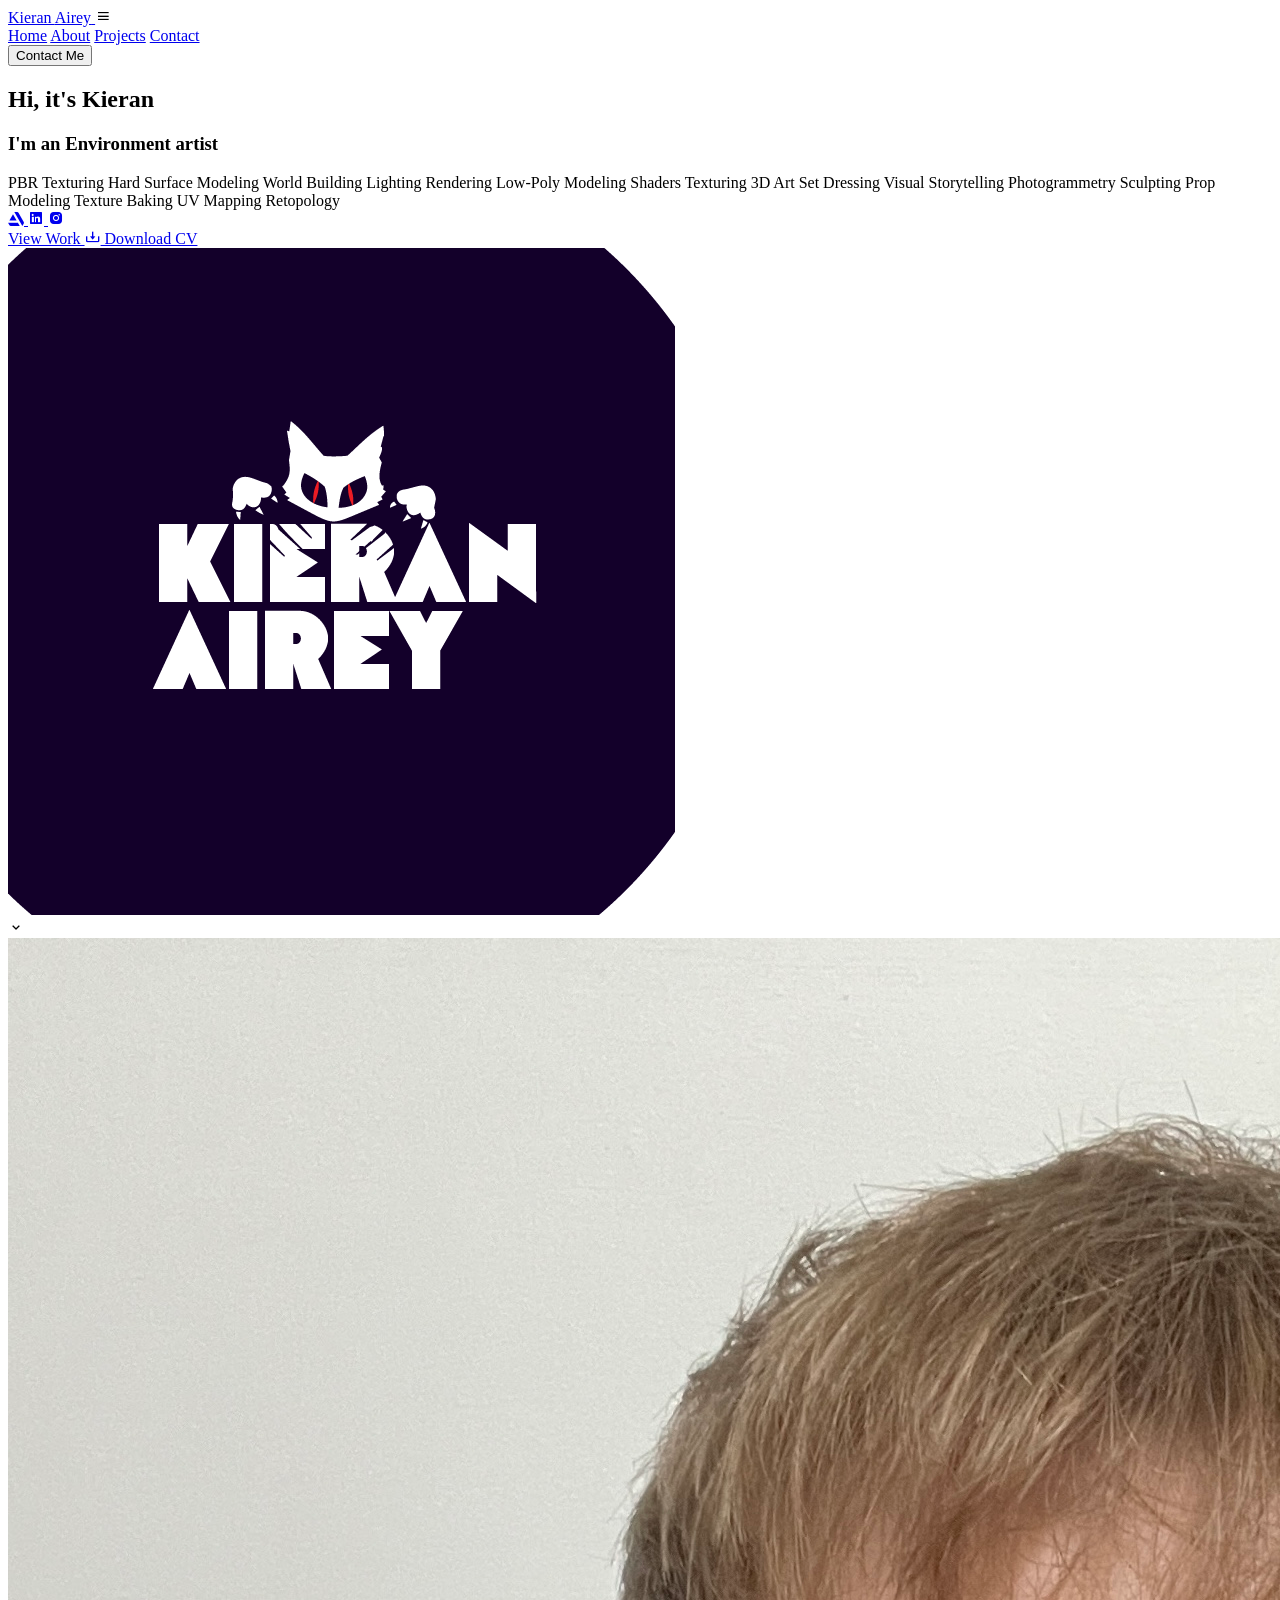
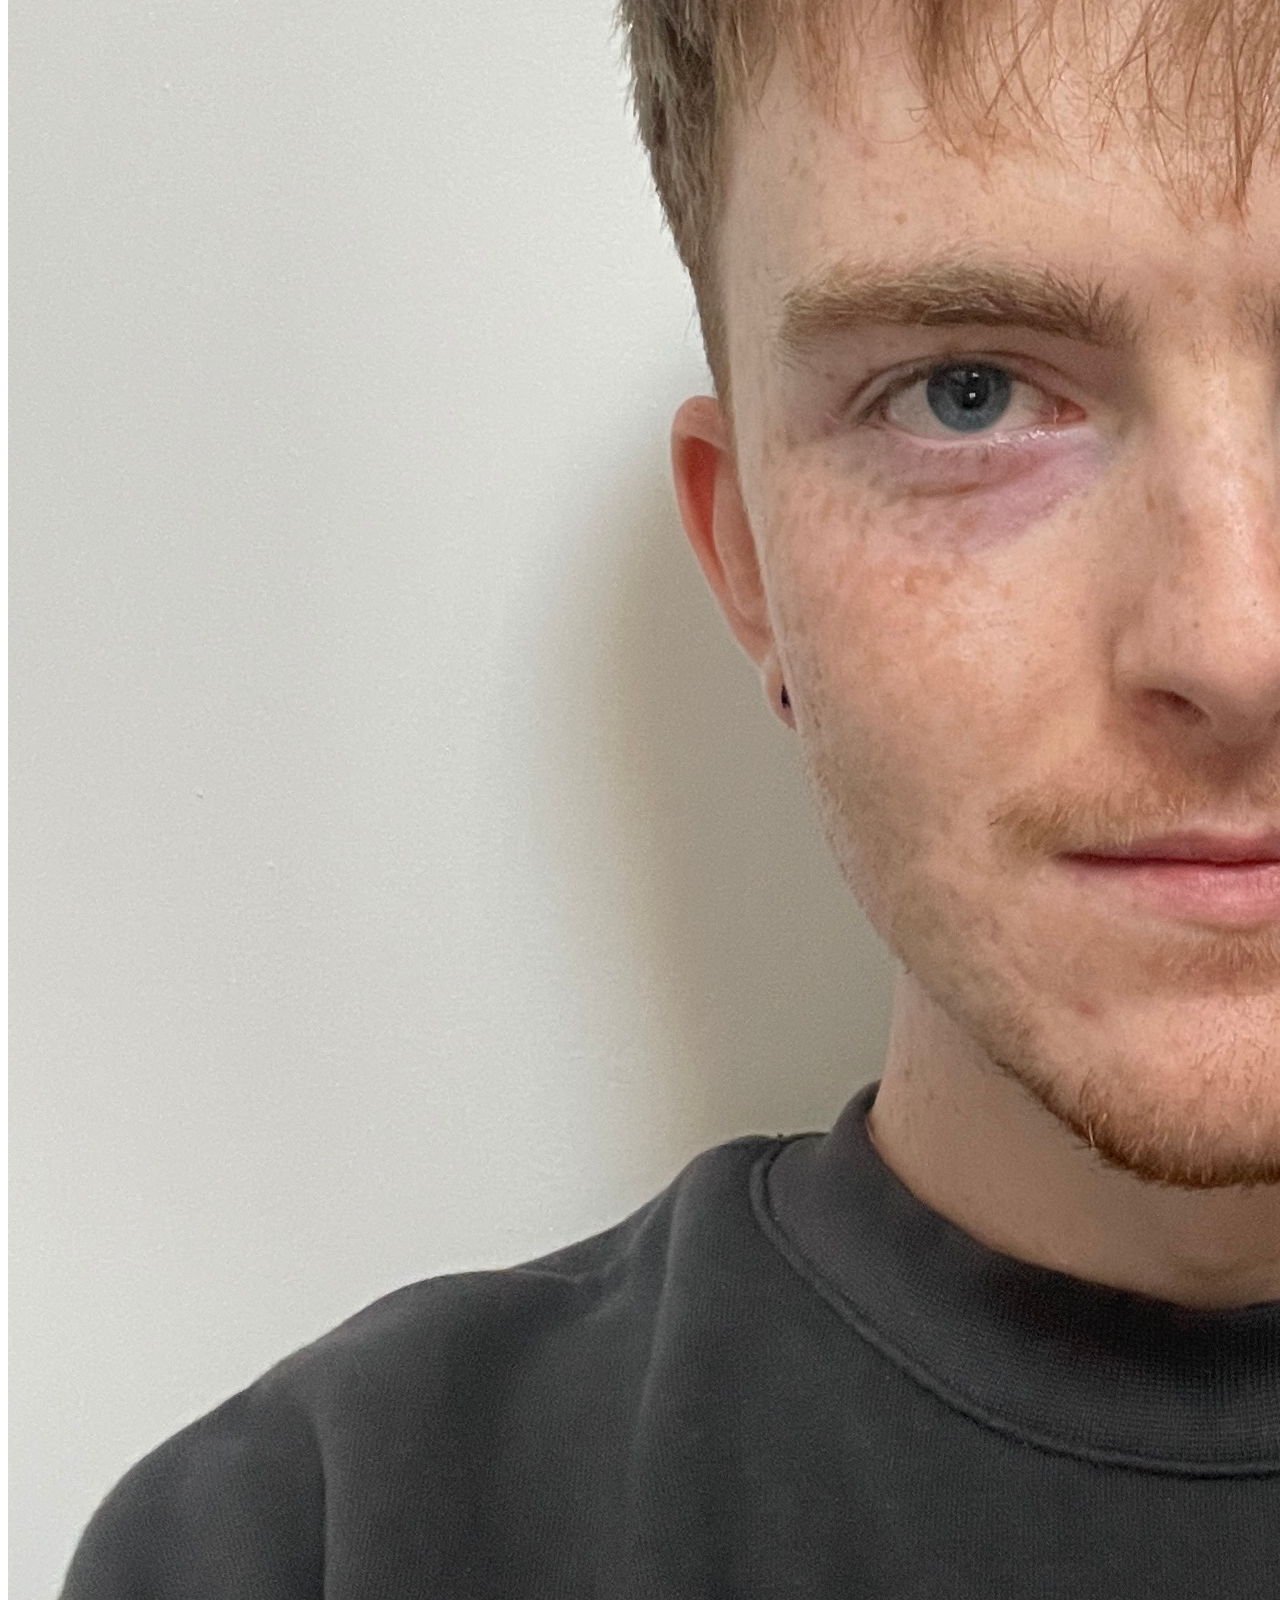
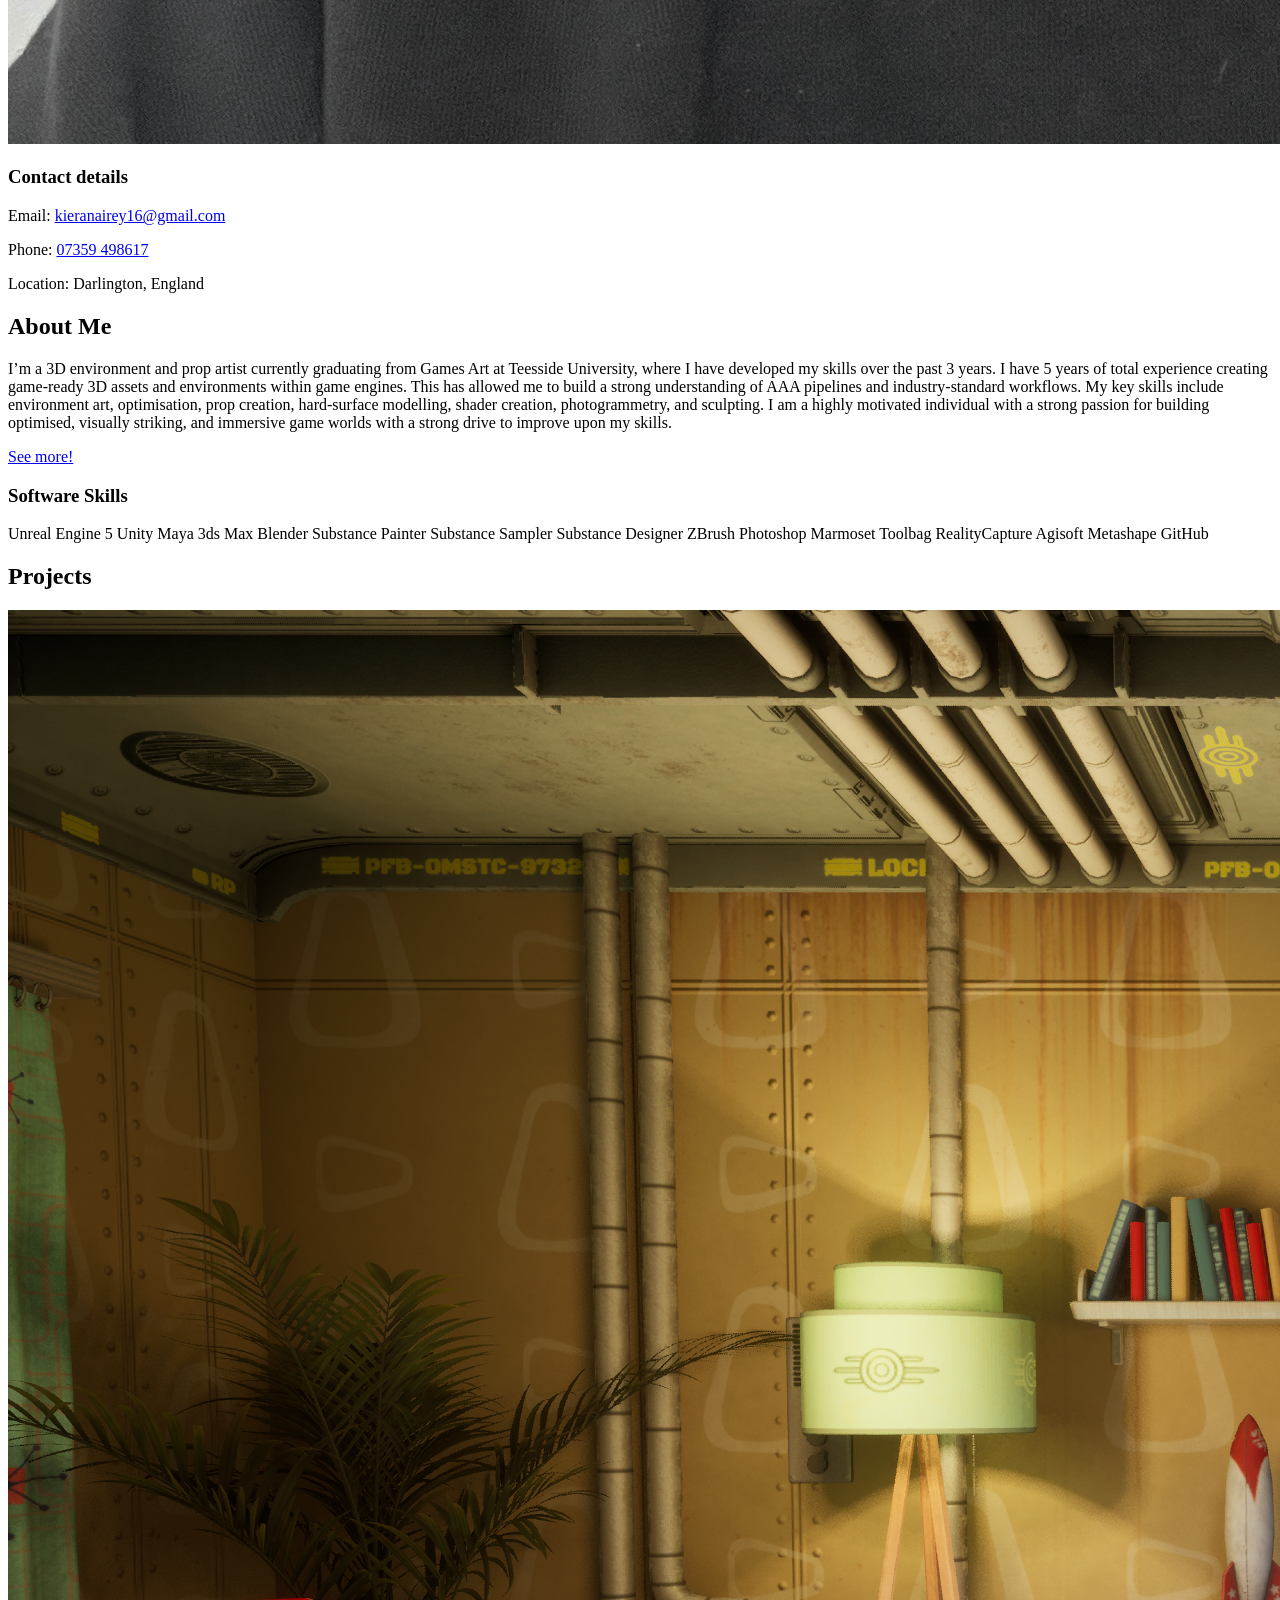
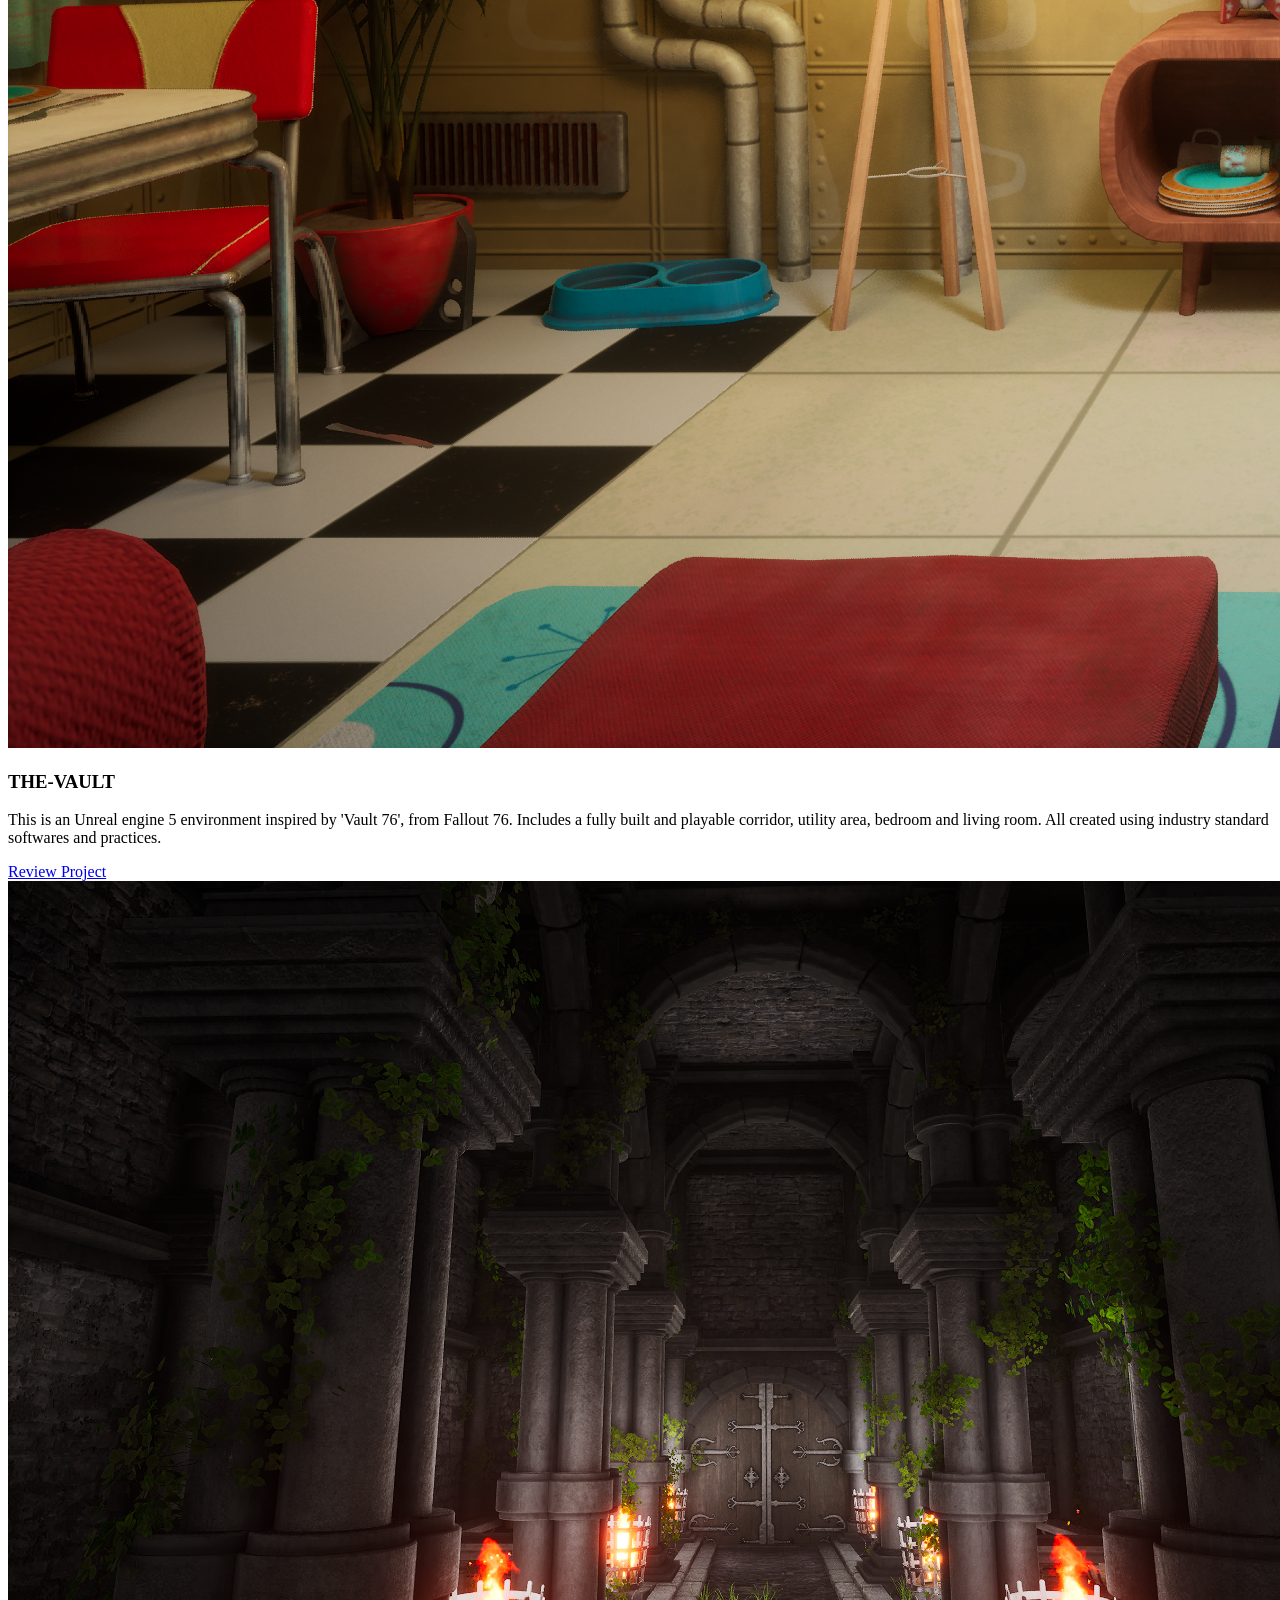
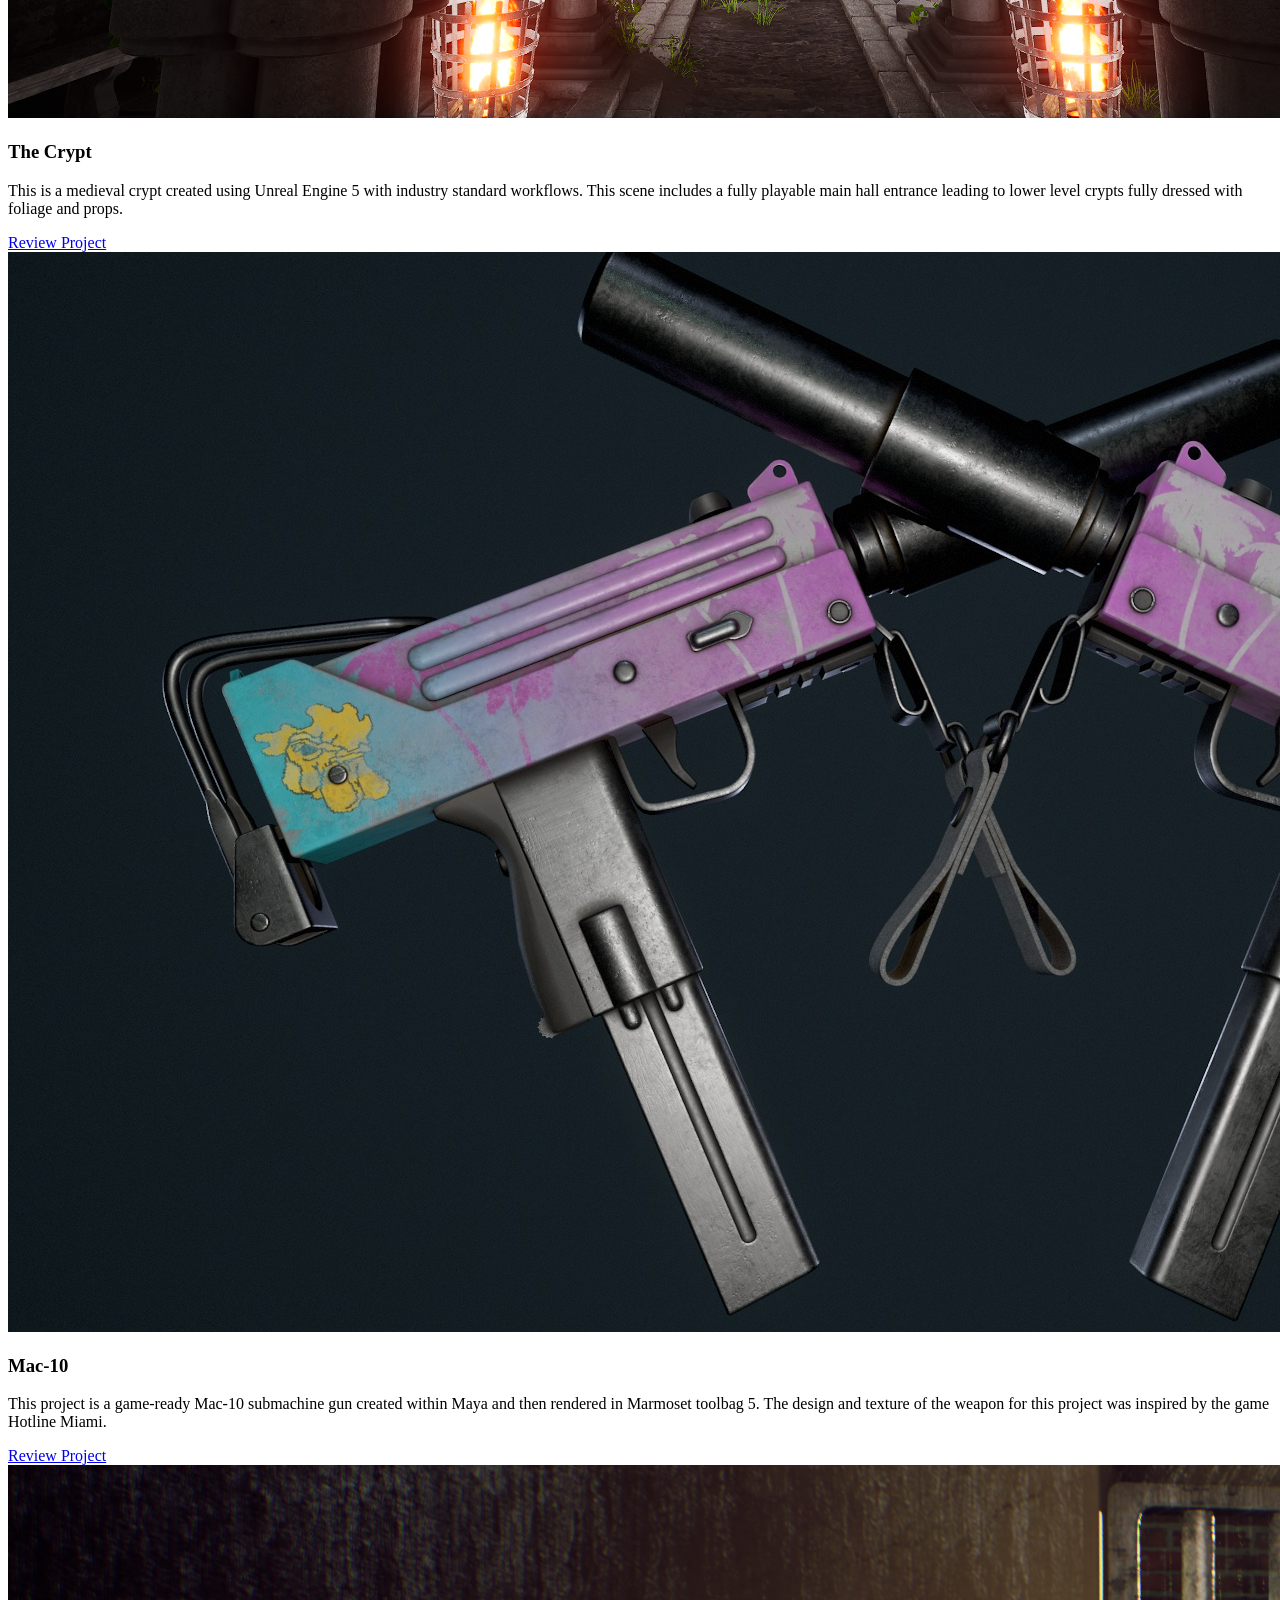
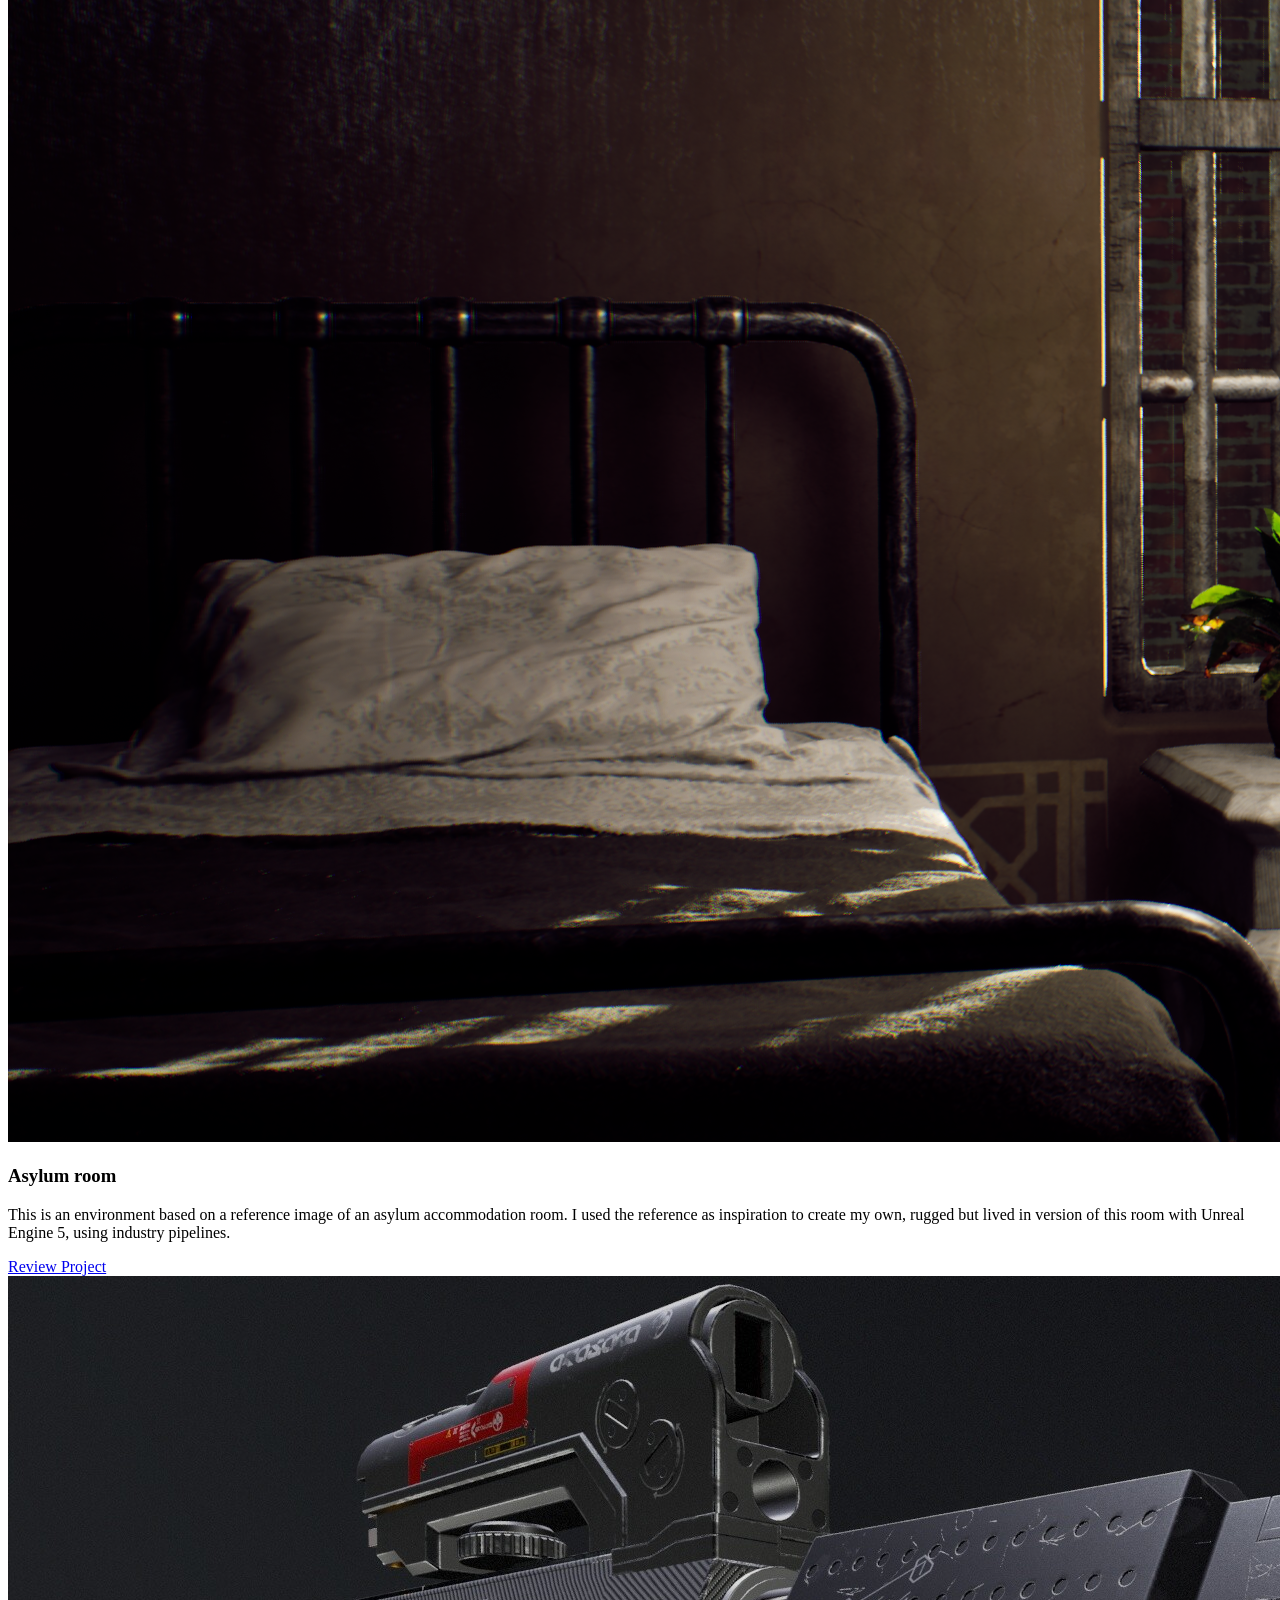
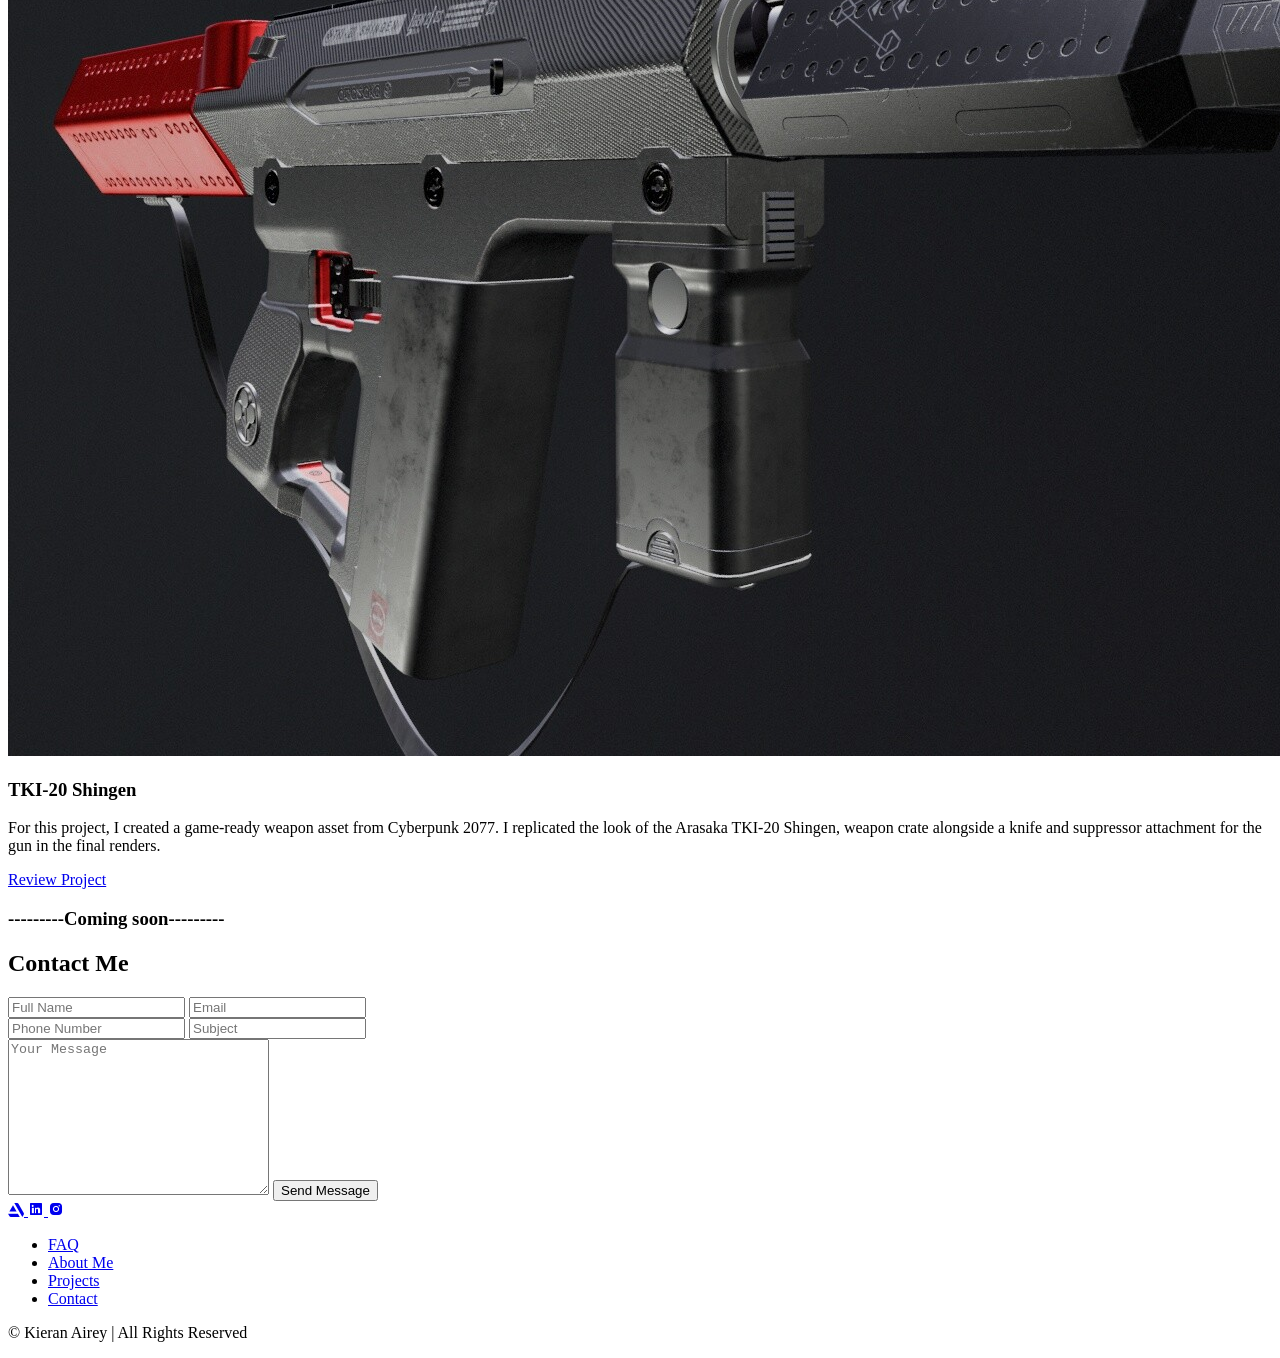
==== Index.HTML @ 1e4a153f "initial commit" ====
<!DOCTYPE html>
<html lang="en">
  <head>
    <meta charset="UTF-8" />
    <meta name="viewport" content="width=device-width, initial-scale=1.0" />
    <title>Kieran Airey Portfolio</title>
    <link rel="stylesheet" href="style.css" />
    <link
      href="https://unpkg.com/boxicons@2.1.4/css/boxicons.min.css"rel="stylesheet"/>
      <link rel="stylesheet" href="https://cdnjs.cloudflare.com/ajax/libs/font-awesome/6.5.0/css/all.min.css">
      <link href='https://cdn.boxicons.com/3.0.8/fonts/brands/boxicons-brands.min.css' rel='stylesheet'>
      
  </head>
<body>

<header class="header">

<a href="#home" class="logo">
    Kieran <span>Airey</span>
 </a>

 <i class="bx bx-menu" id="menu-icon"></i>

 <nav class="navbar">
 <a href="#home">Home</a>
 <a href="#about">About</a>
 <a href="#projects">Projects</a>
 <a href="#contact">Contact</a>
 </nav>

<a href="#contact">
 <button class="gradient-btn">Contact Me</button>
 </a>

</header>

<section class="home" id="home">
    <div class="home-content reveal">
        <h1>Hi, it's <span>Kieran</span></h1>
        <h3>
            I'm an <span>Environment artist</span>
        </h3>
        <div class="home-skills">

    <span>PBR Texturing</span>
    <span>Hard Surface Modeling</span>
    <span>World Building</span>
    <span>Lighting</span>
    <span>Rendering</span>
    <span>Low-Poly Modeling</span>
    <span>Shaders</span>
    <span>Texturing</span>
    <span>3D Art</span>
    <span>Set Dressing</span>
    <span>Visual Storytelling</span>
    <span>Photogrammetry</span>
    <span>Sculpting</span>
    <span>Prop Modeling</span>
    <span>Texture Baking</span>
    <span>UV Mapping</span>
    <span>Retopology</span>

</div>
        <div class="social-icons">

            <a href="https://www.artstation.com/kieran_airey" target="_blank">
         <i class="fa-brands fa-artstation"></i>
            </a>

            <a href="https://www.linkedin.com/in/kieran-airey-09a539220/" target="_blank">
                <i class="bx bxl-linkedin-square"></i>
            </a>

            <a href="https://www.instagram.com/kieran_a15/" target="_blank">
                <i class="bx bxl-instagram-alt"></i>
            </a>

            <a href="https://discord.com/users/1091140108876525568" target="_blank">
                <i class='bxl bx-discord-alt'></i>
            </a>

        </div>

        <div class="btn-group">

    </a>
    <a href="#projects" class="btn">
        View Work
    </a>
    <a href="CV - Kieran Airey.docx.pdf" download class="btn cv-btn">
        <i class='bx bx-download'></i>
        Download CV
    </a>
</div>
    </div>

    <div class="home-img reveal">
        <img src="kieran logo-03-01.png" alt="Kieran Airey profile image">
    </div>

      <div class="scroll-indicator">
    <i class='bx bx-chevron-down'></i>
  </div>
    
</section>

<section class="about" id="about">

    <div class="about-img reveal">
        <img src="Profile_Me.jpeg" alt="">

        <div class="about-contact-info">
            <h3>Contact details</h3>

            <p><span>Email:</span> 
                <a href="mailto:kieranairey16@gmail.com">kieranairey16@gmail.com</a>
            </p>

            <p><span>Phone:</span> 
                <a href="tel:07359498617">07359 498617</a>
            </p>

            <p><span>Location:</span> Darlington, England</p>
        </div>
    </div>

    <div class="about-content reveal">
        <h2>About <span>Me</span></h2>

<p>
    I’m a 3D environment and prop artist currently graduating from Games Art at Teesside University, where I have developed my skills over the past 3 years. I have 5 years of total experience creating game-ready 3D assets and environments within game engines. This has allowed me to build a strong understanding of AAA pipelines and industry-standard workflows.

My key skills include environment art, optimisation, prop creation, hard-surface modelling, shader creation, photogrammetry, and sculpting. I am a highly motivated individual with a strong passion for building optimised, visually striking, and immersive game worlds with a strong drive to improve upon my skills.
</p>

        <a href="#projects" class="btn">See more!</a>
        <div class="software-skills">

    <h3>Software Skills</h3>

    <div class="software-grid">

        <span>Unreal Engine 5</span>
        <span>Unity</span>
        <span>Maya</span>
        <span>3ds Max</span>
        <span>Blender</span>
        <span>Substance Painter</span>
        <span>Substance Sampler</span>
        <span>Substance Designer</span>
        <span>ZBrush</span>
        <span>Photoshop</span>
        <span>Marmoset Toolbag</span>
        <span>RealityCapture</span>
        <span>Agisoft Metashape</span>
        <span>GitHub</span>


    </div>

</div>
    </div>
    
</section>

<section class="projects" id="projects">

    <h2 class="heading">Projects</h2>

    <div class="projects-box">

        <div class="project-card reveal">
            <img src="Fallout.png" alt="">

            <h3>THE-VAULT</h3>
            <p>This is an Unreal engine 5 environment inspired by 'Vault 76', from Fallout 76. Includes a fully built and playable corridor, utility area, bedroom and living room. All created using industry standard softwares and practices.</p>
            <a href="THE-VAULT.html" class="btn">Review Project</a>
        </div>

        <div class="project-card reveal">
            <img src="Crypt.png" alt="">

            <h3>The Crypt</h3>
            <p>This is a medieval crypt created using Unreal Engine 5 with industry standard workflows. This scene includes a fully playable main hall entrance leading to lower level crypts fully dressed with foliage and props.</p>
            <a href="TheCrypt.html" class="btn">Review Project</a>
        </div>

        <div class="project-card reveal">
            <img src="P3 Images/Thumbnail.jpg" alt="">

            <h3>Mac-10</h3>
            <p>This project is a game-ready Mac-10 submachine gun created within Maya and then rendered in Marmoset toolbag 5. The design and texture of the weapon for this project was inspired by the game Hotline Miami.</p>
            <a href="Mac-10.html" class="btn">Review Project</a>
        </div>

        <div class="project-card reveal">
            <img src="P4 Images/Window_Thumbnail.png" alt="">

            <h3>Asylum room</h3>
            <p>This is an environment based on a reference image of an asylum accommodation room. I used the reference as inspiration to create my own, rugged but lived in version of this room with Unreal Engine 5, using industry pipelines.</p>
            <a href="Asylumroom.html" class="btn">Review Project</a>
        </div>

        <div class="project-card reveal">
            <img src="P5 Images/Front.jpg" alt="">

            <h3>TKI-20 Shingen</h3>
            <p>For this project, I created a game-ready weapon asset from Cyberpunk 2077. I replicated the look of the Arasaka TKI-20 Shingen, weapon crate alongside a knife and suppressor attachment for the gun in the final renders.</p>
            <a href="TKI-20Shingen.html" class="btn">Review Project</a>
        </div>

        <div class="project-card reveal">


            <h3>---------Coming soon---------</h3>
        </div>
    </div>
</section>

<section class="contact" id="contact">
    <h2 class="heading">Contact <span>Me</span></h2>

    <form class="reveal" action="https://formspree.io/f/mbdwlbaw" method="POST">

        <div class="input-group">

            <div class="input-box">
                 <input type="text" name="name" placeholder="Full Name" required>
                <input type="email" name="email" placeholder="Email" required>
            </div>

            <div class="input-box">
                 <input type="text" name="phone" placeholder="Phone Number">
                <input type="text" name="subject" placeholder="Subject">
            </div>
        </div>

        <div class="input-group-2">
            <textarea name="message" placeholder="Your Message" cols="30" rows="10" required></textarea>
            <input type="submit" value="Send Message" class="btn">
        </div>

    </form>

    
</section>

<footer class="footer ">
    <div class="social-icons">
           <a href="https://www.artstation.com/kieran_airey" target="_blank">
         <i class="fa-brands fa-artstation"></i>
            </a>

            <a href="https://www.linkedin.com/in/kieran-airey-09a539220/" target="_blank">
                <i class="bx bxl-linkedin-square"></i>
            </a>

            <a href="https://www.instagram.com/kieran_a15/" target="_blank">
                <i class="bx bxl-instagram-alt"></i>
            </a>

            <a href="https://discord.com/users/1091140108876525568" target="_blank">
                <i class='bxl bx-discord-alt'></i>
            </a>
        </div>

        <ul class="list">
            <li>
                <a href="#contact">FAQ</a>
            </li>

            <li>
                <a href="#about">About Me</a>
            </li>

            <li>
                <a href="#projects">Projects</a>
            </li>

            <li>
                <a href="#contact">Contact</a>
            </li>
        </ul>

        <p class="copyright">
            © Kieran Airey | All Rights Reserved
        </p>
</footer>


    <script src="script.js"></script>




</body>
</html>
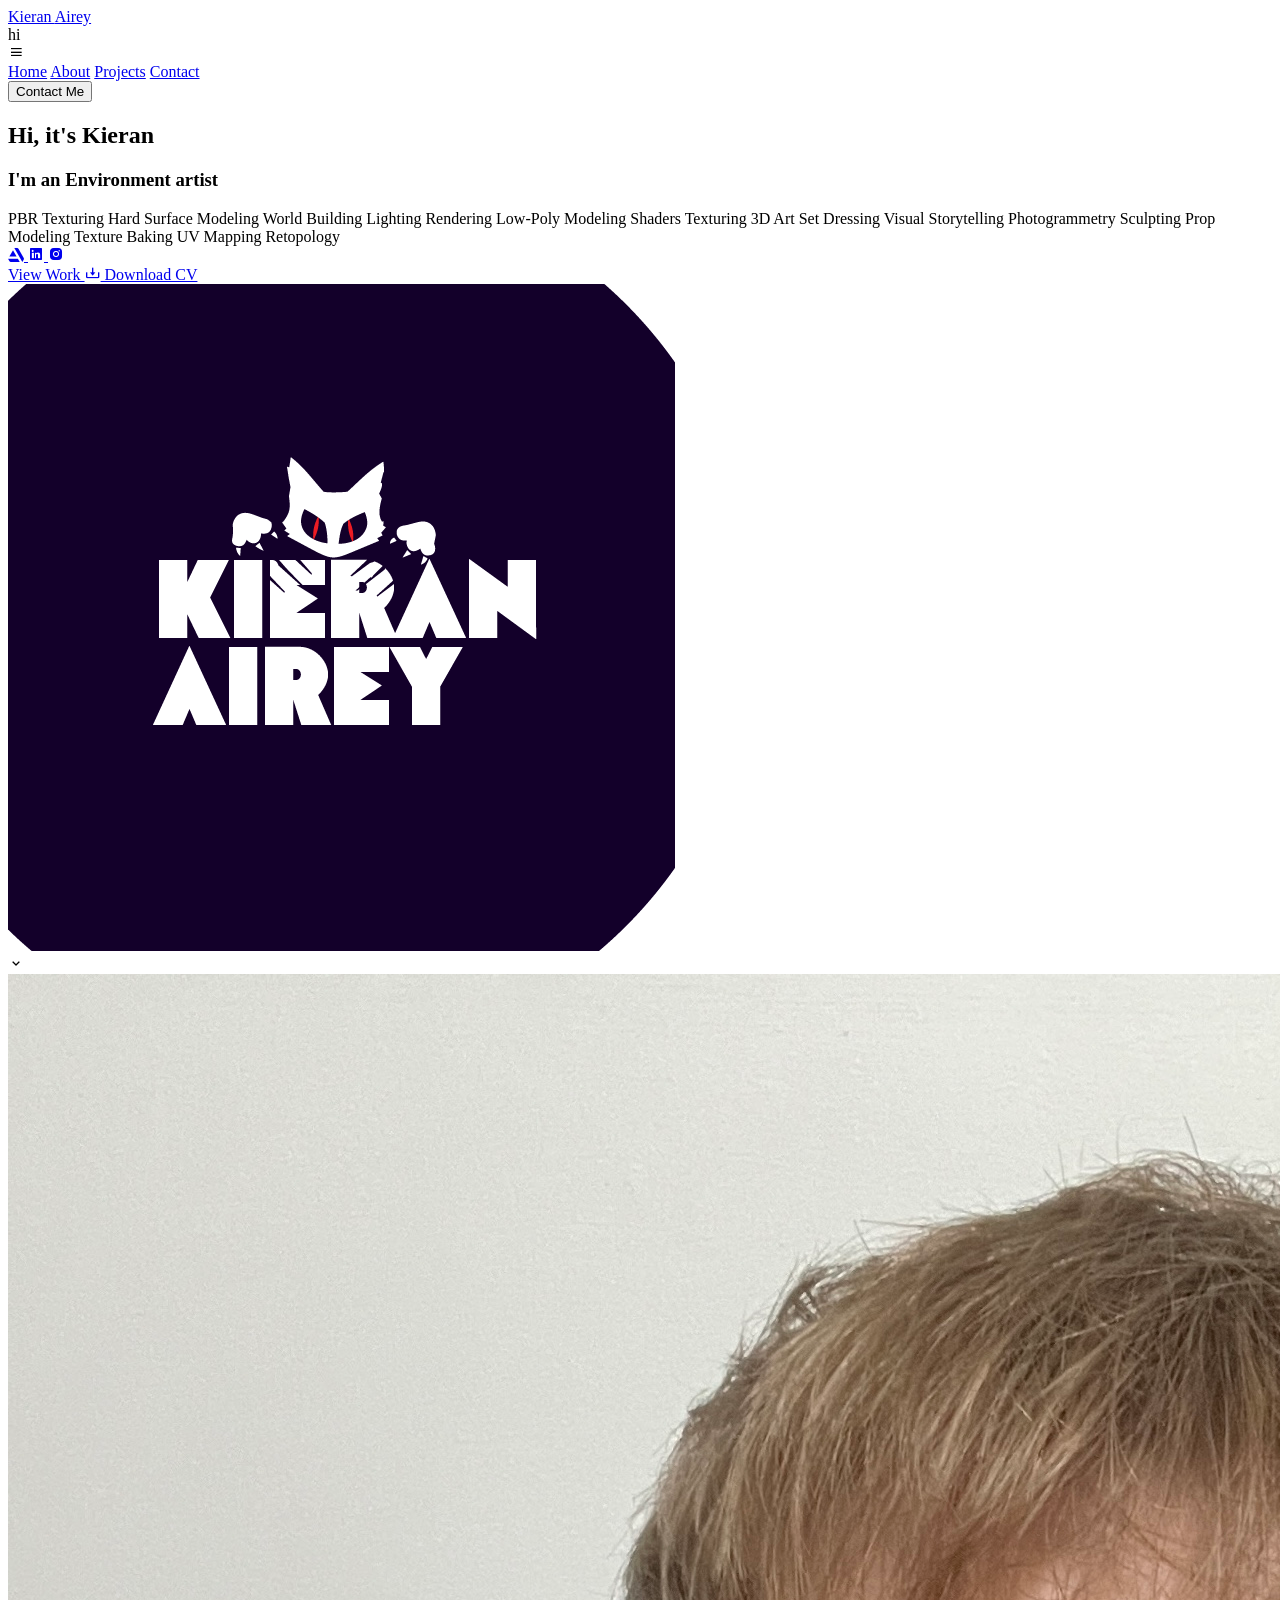
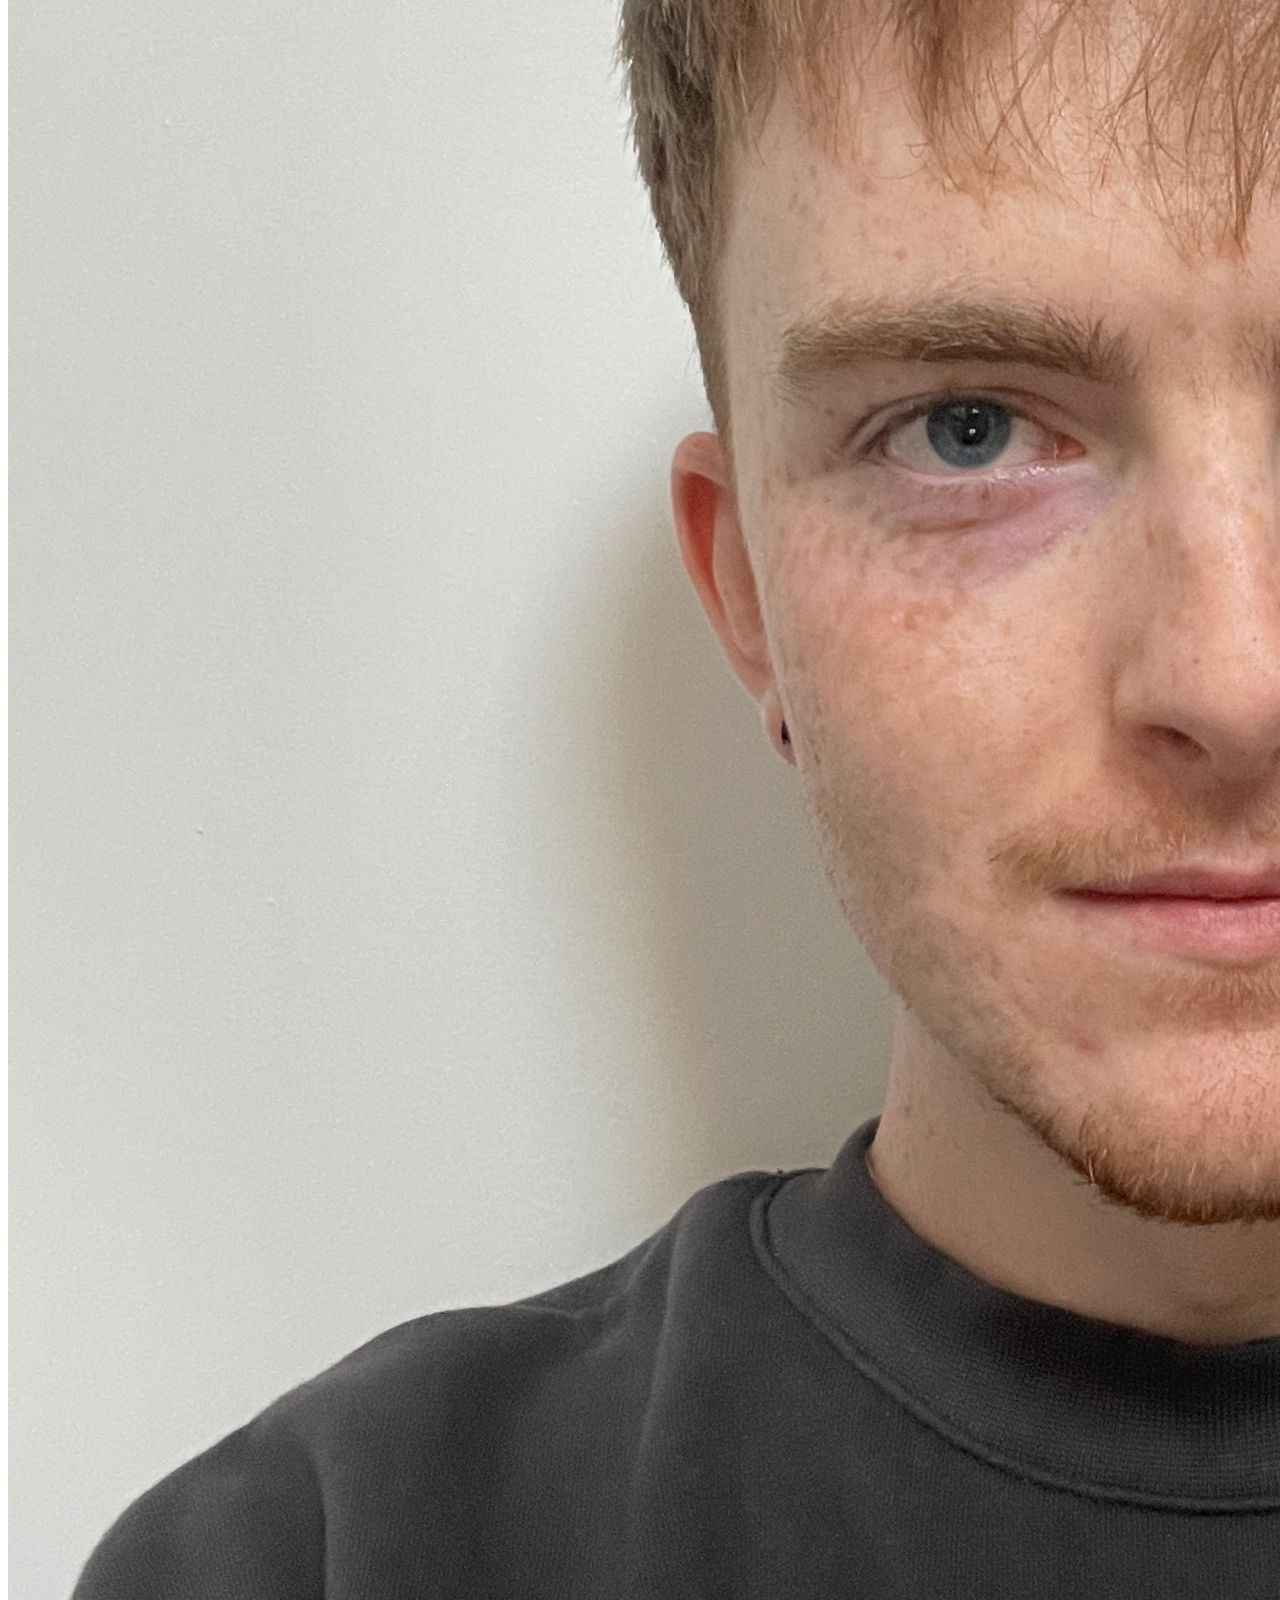
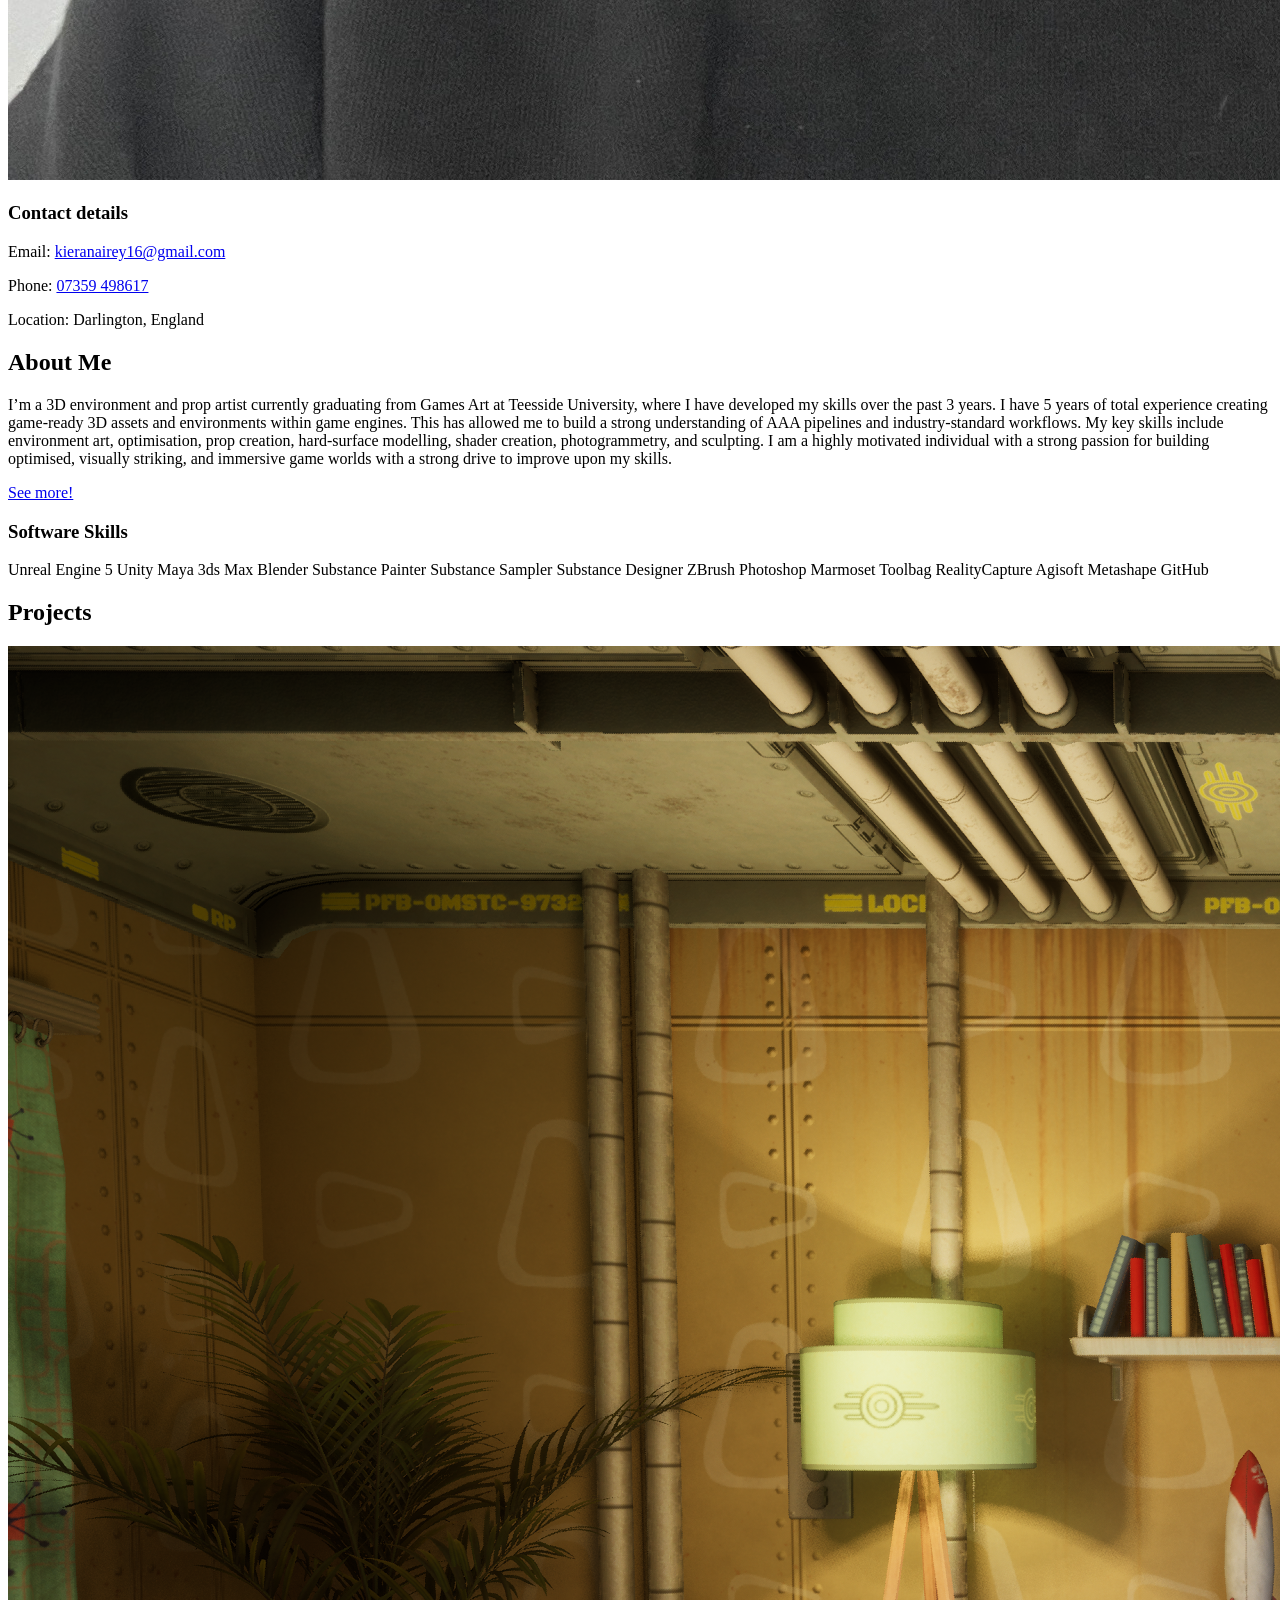
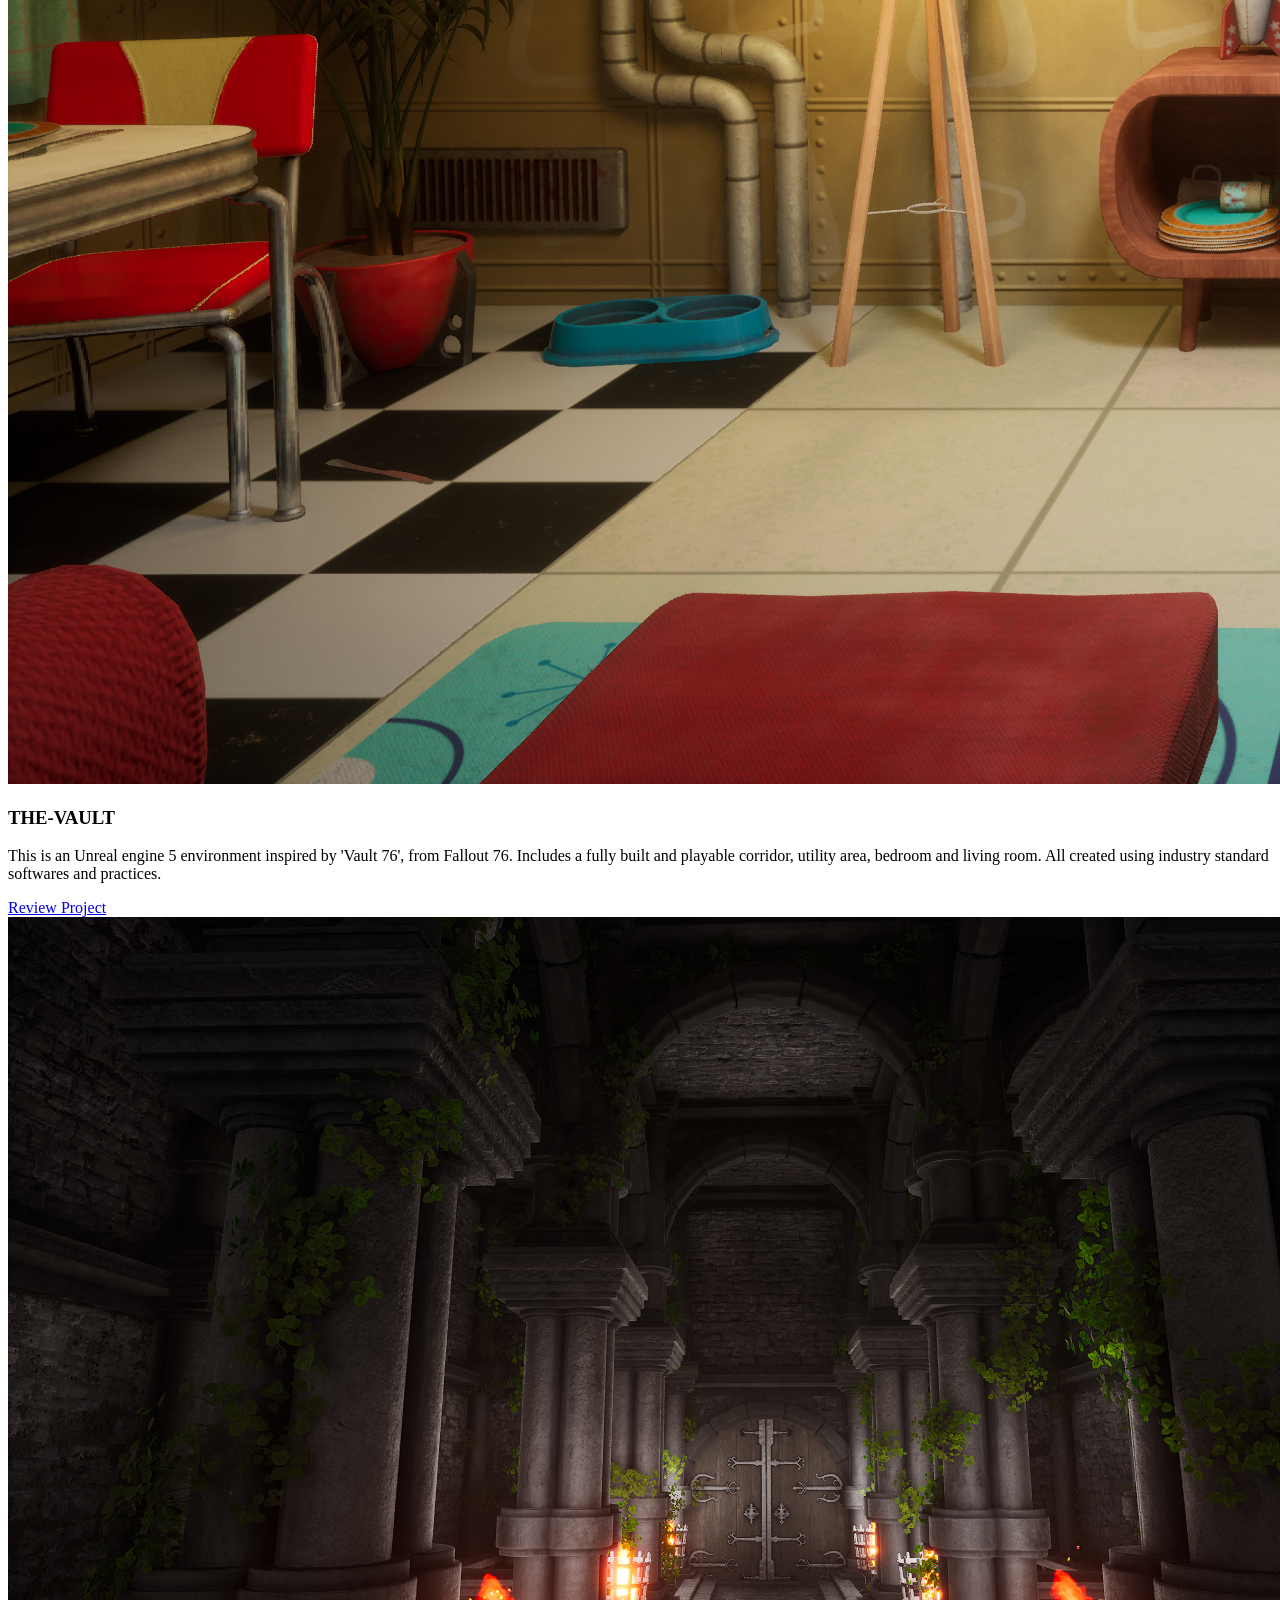
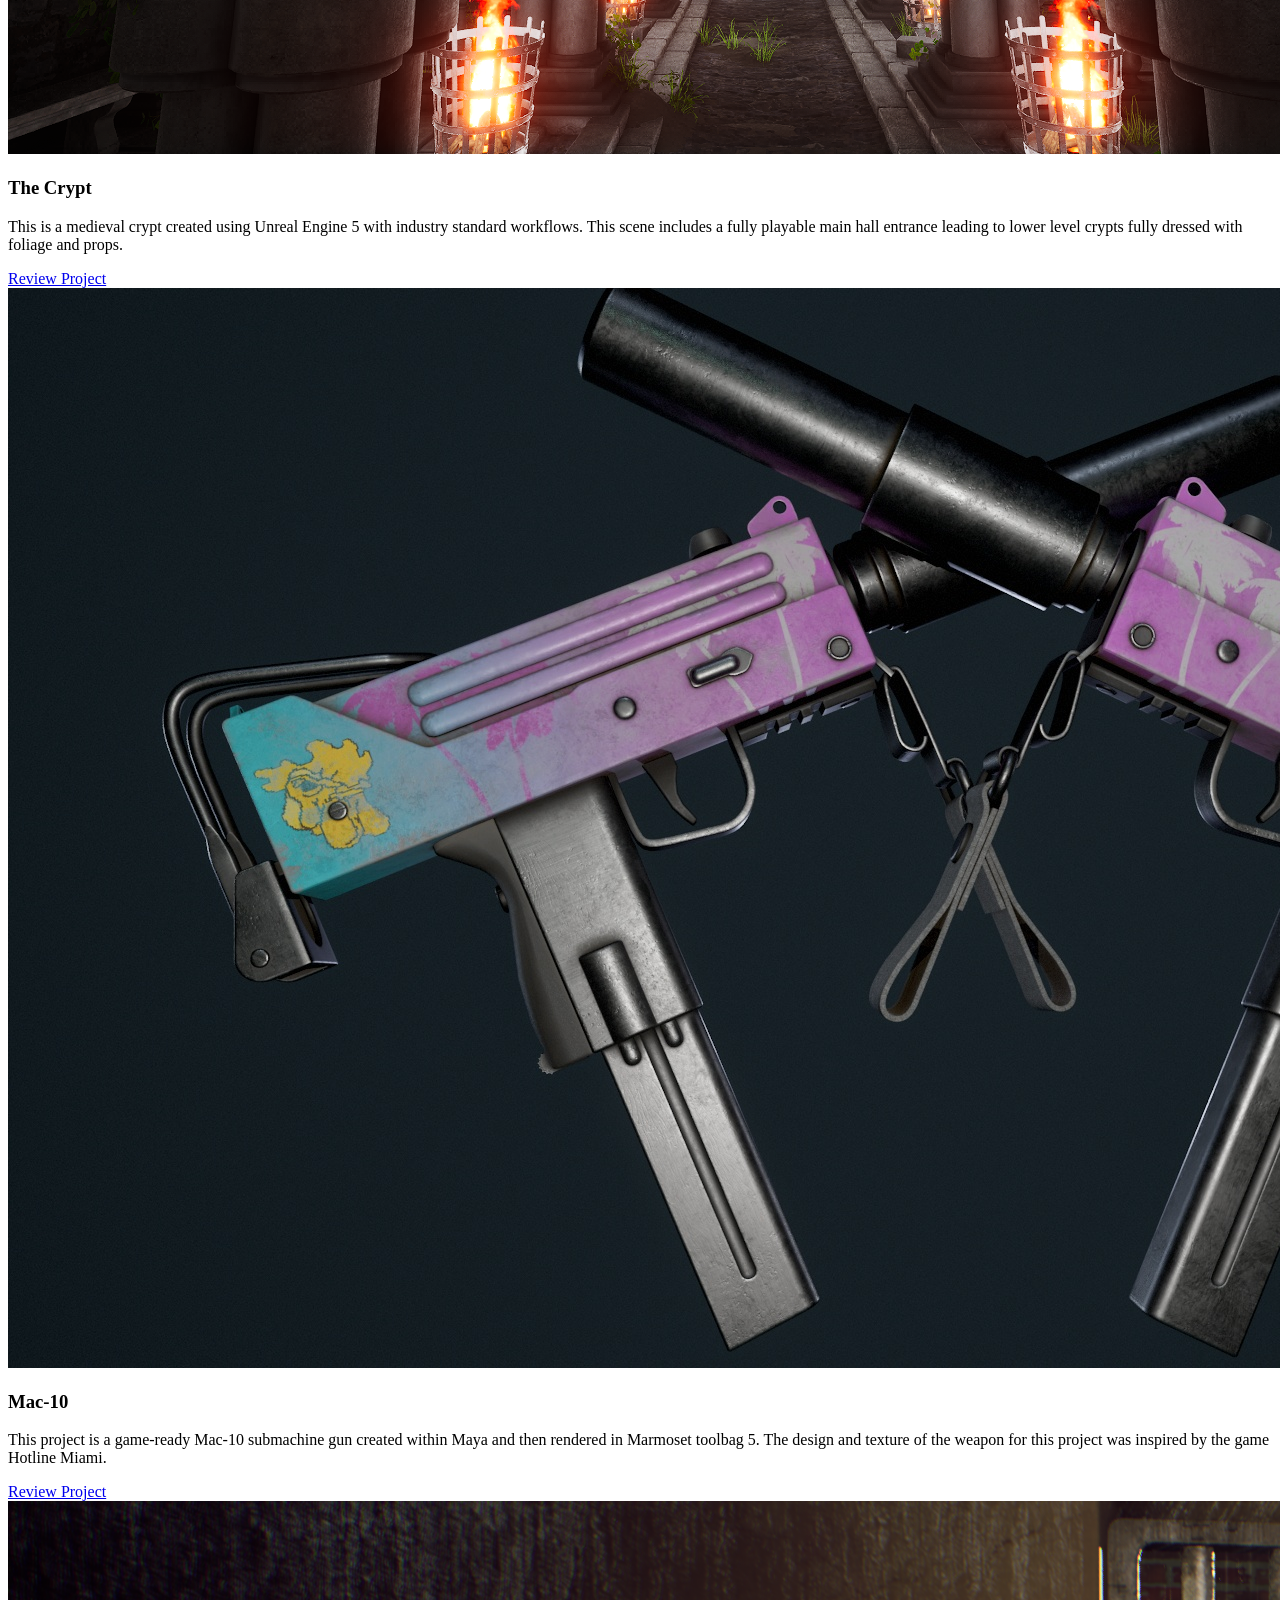
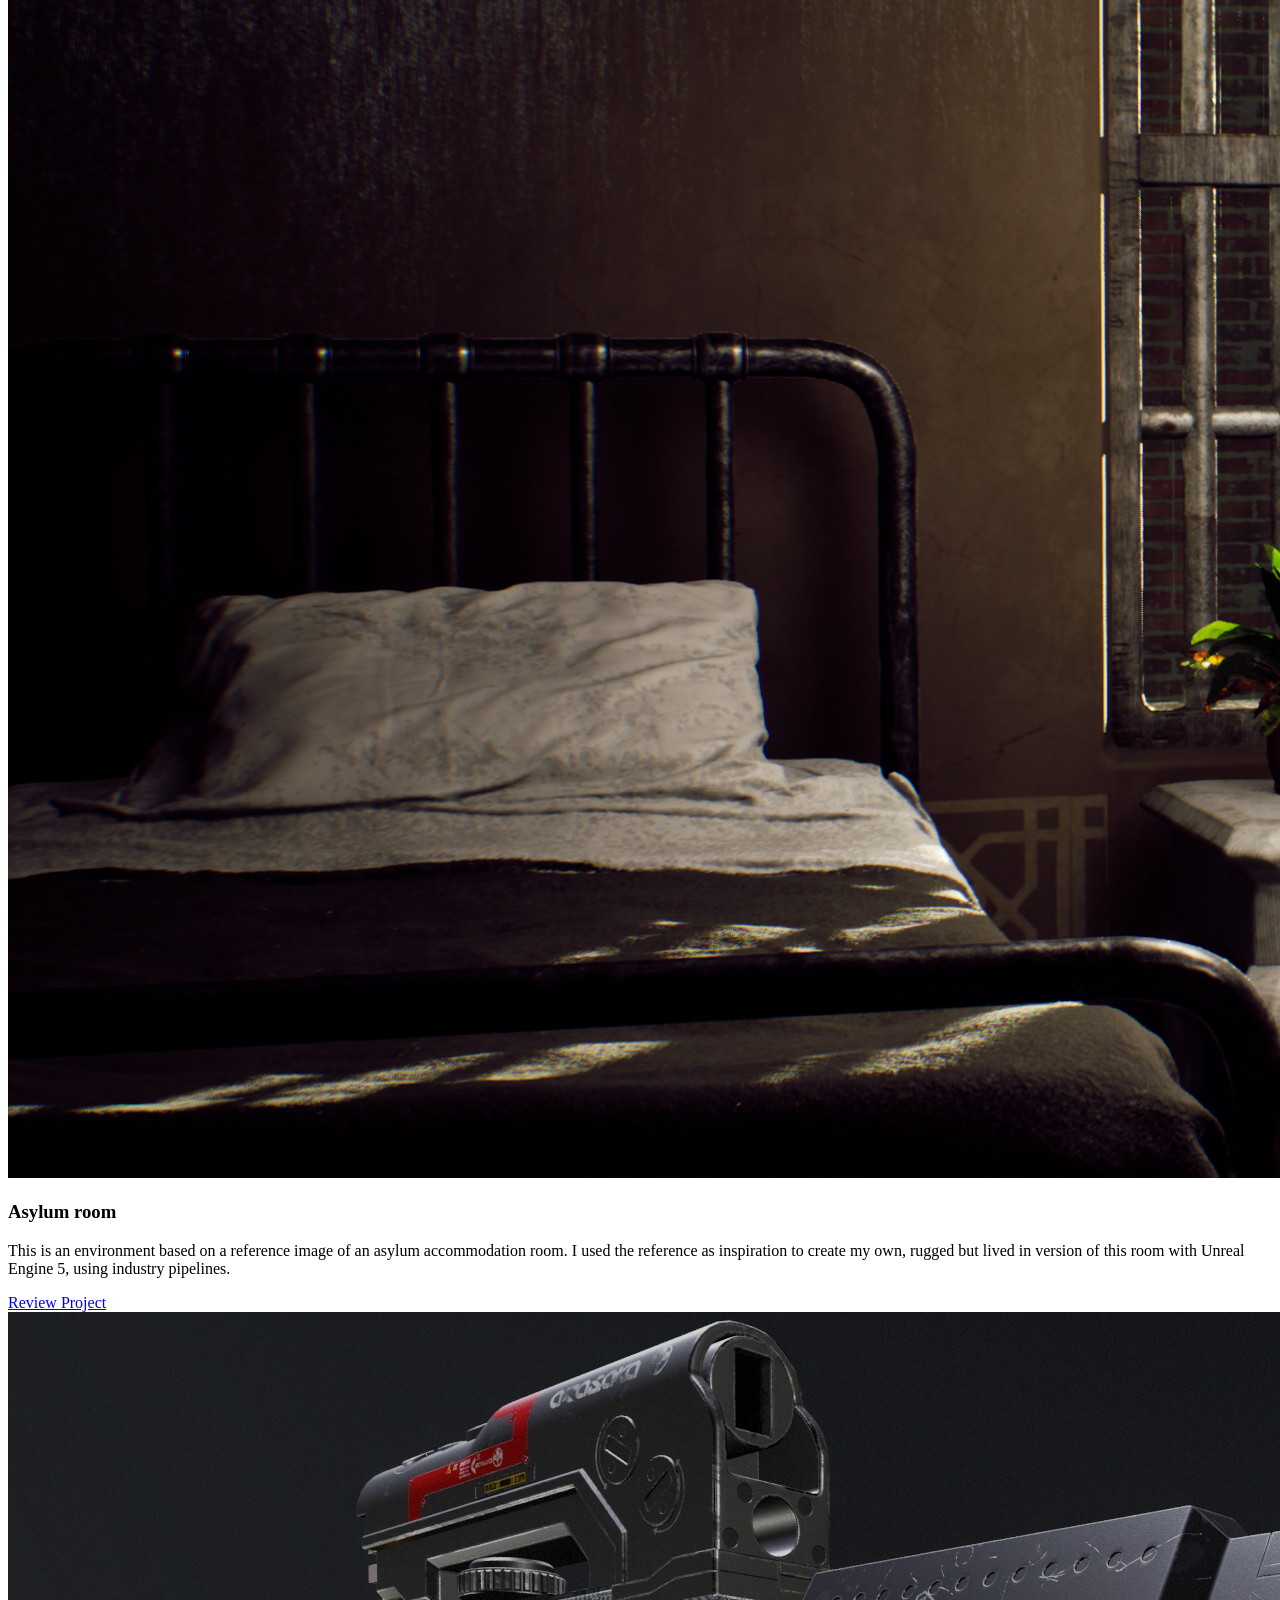
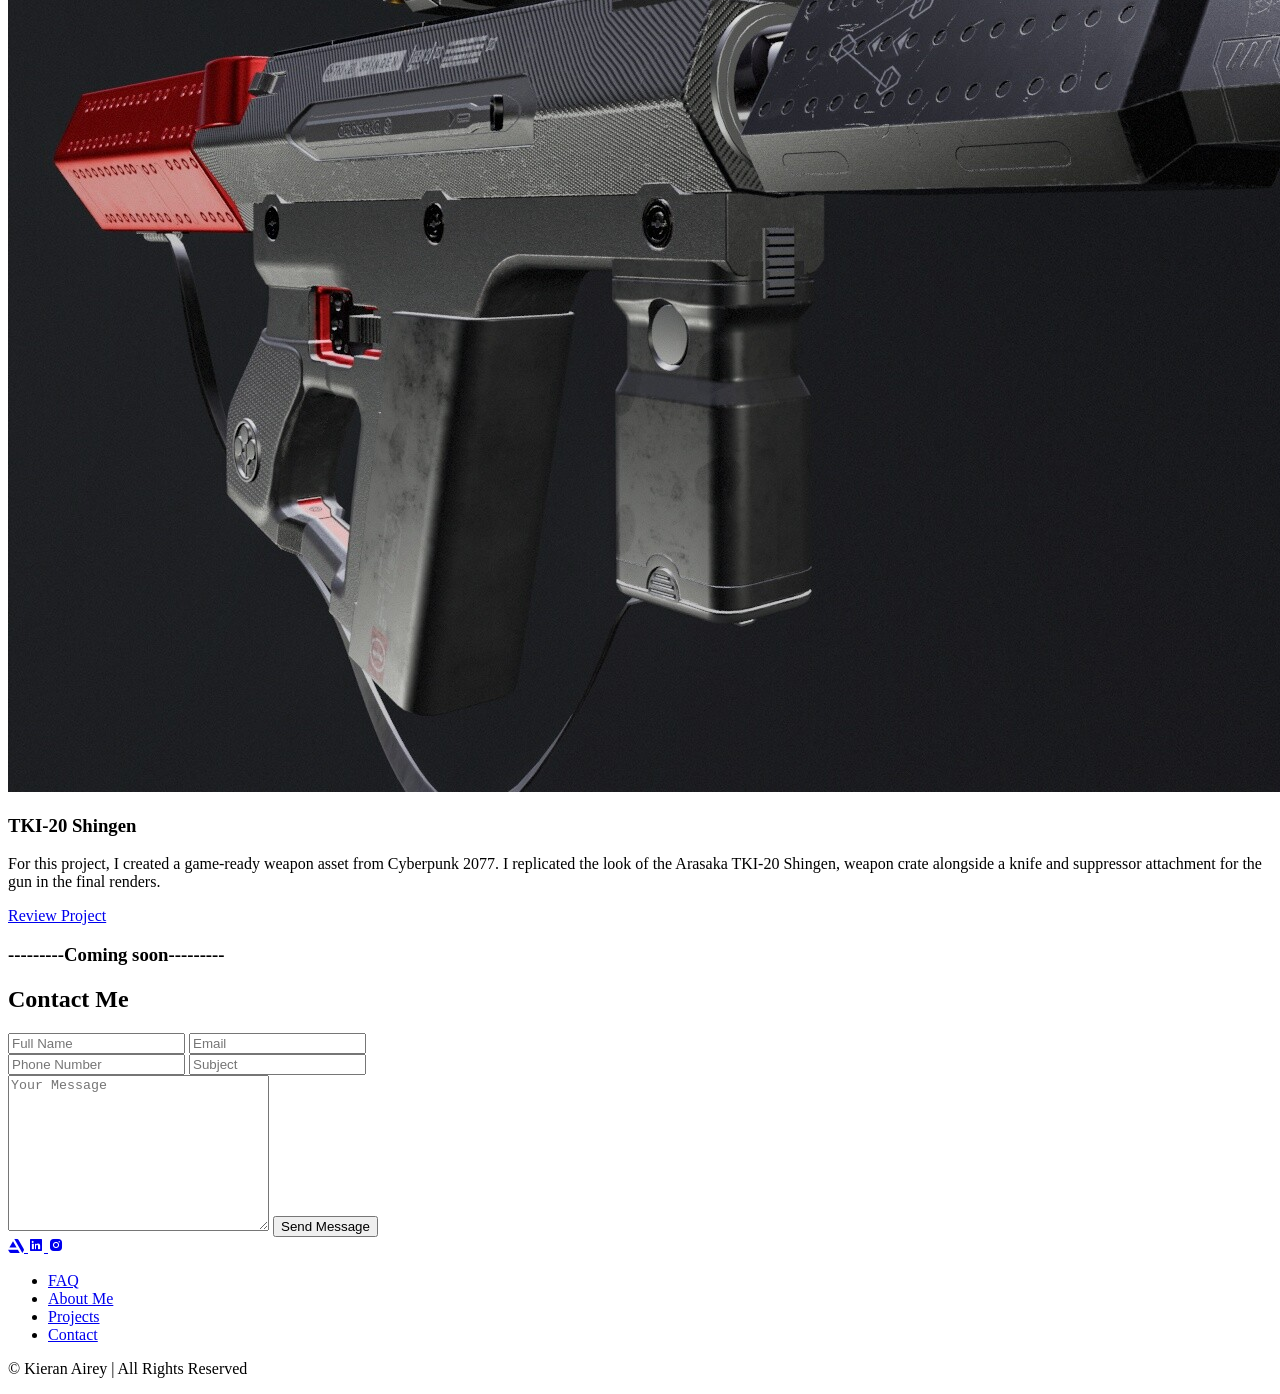
==== commit 95366885: "test" ====
--- a/Index.HTML
+++ b/Index.HTML
@@ -18,7 +18,7 @@
 <a href="#home" class="logo">
     Kieran <span>Airey</span>
  </a>
-
+<div>hi</div>
  <i class="bx bx-menu" id="menu-icon"></i>
 
  <nav class="navbar">
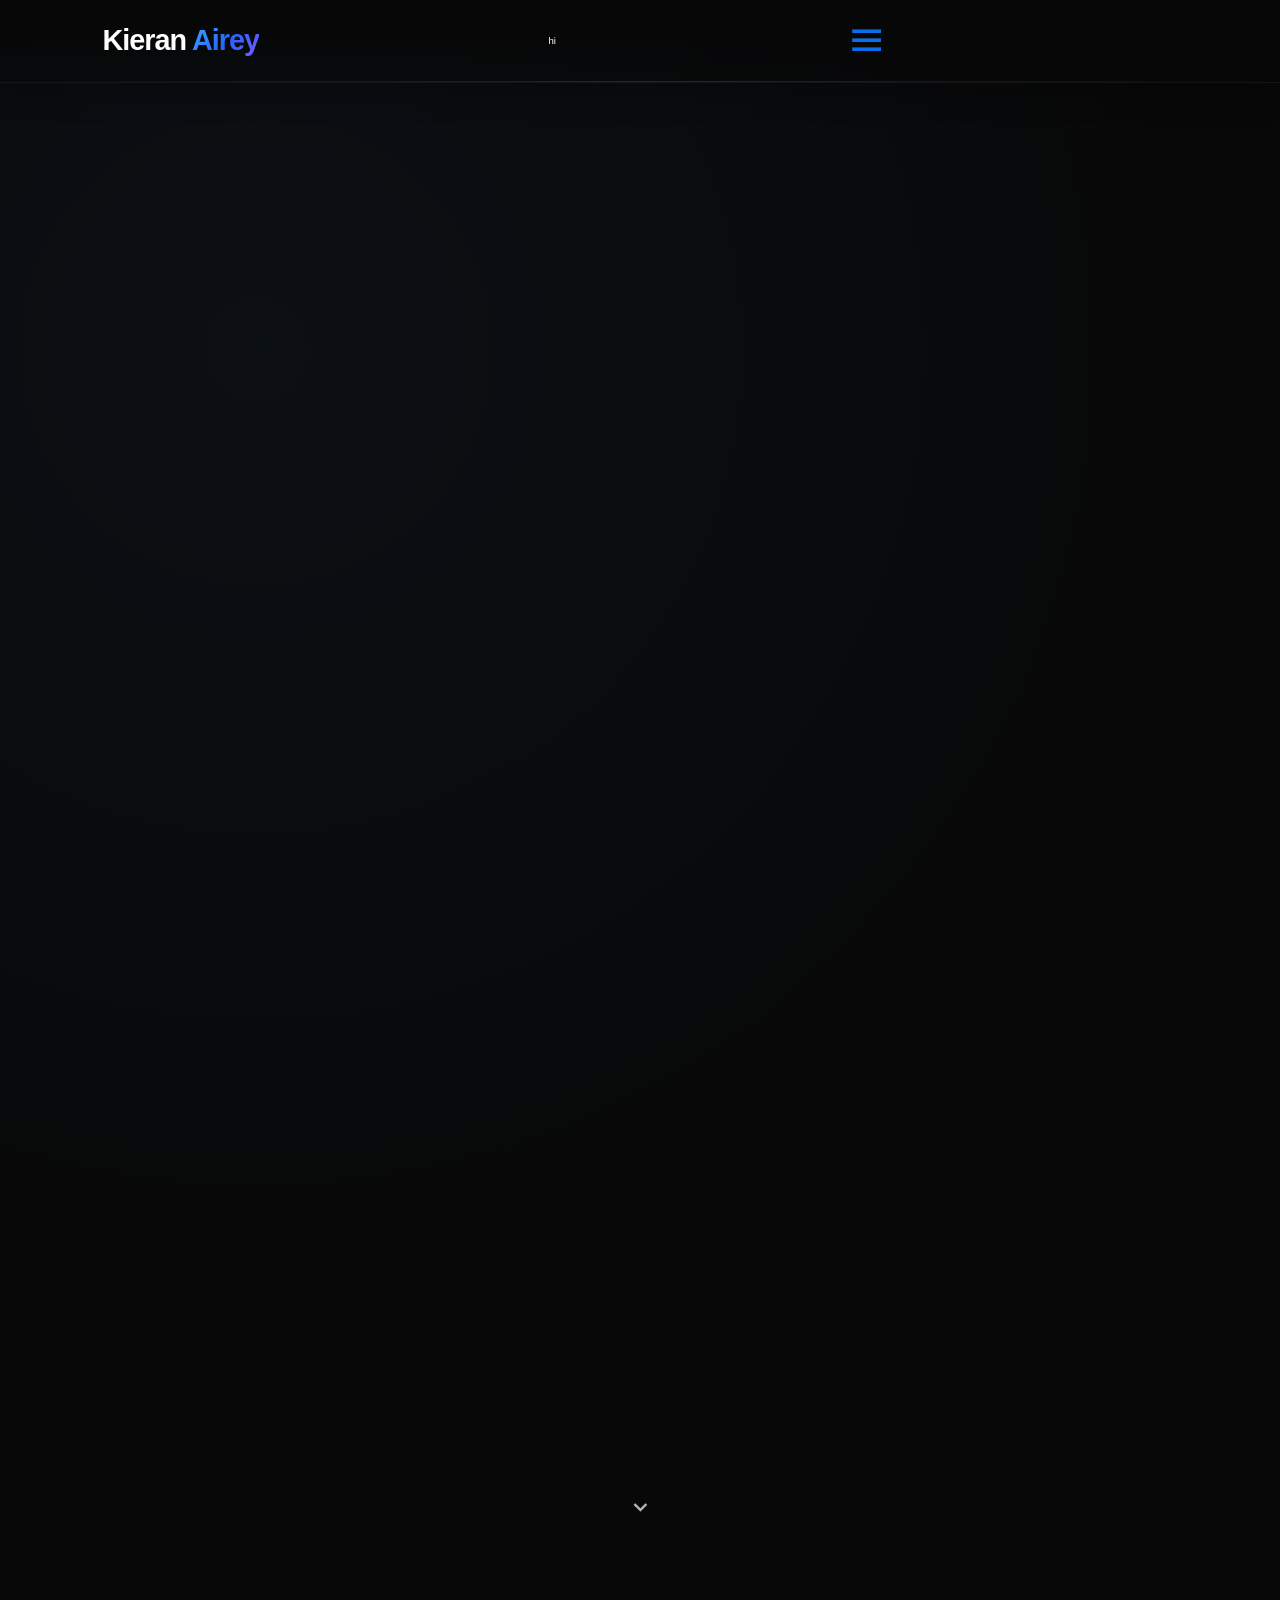
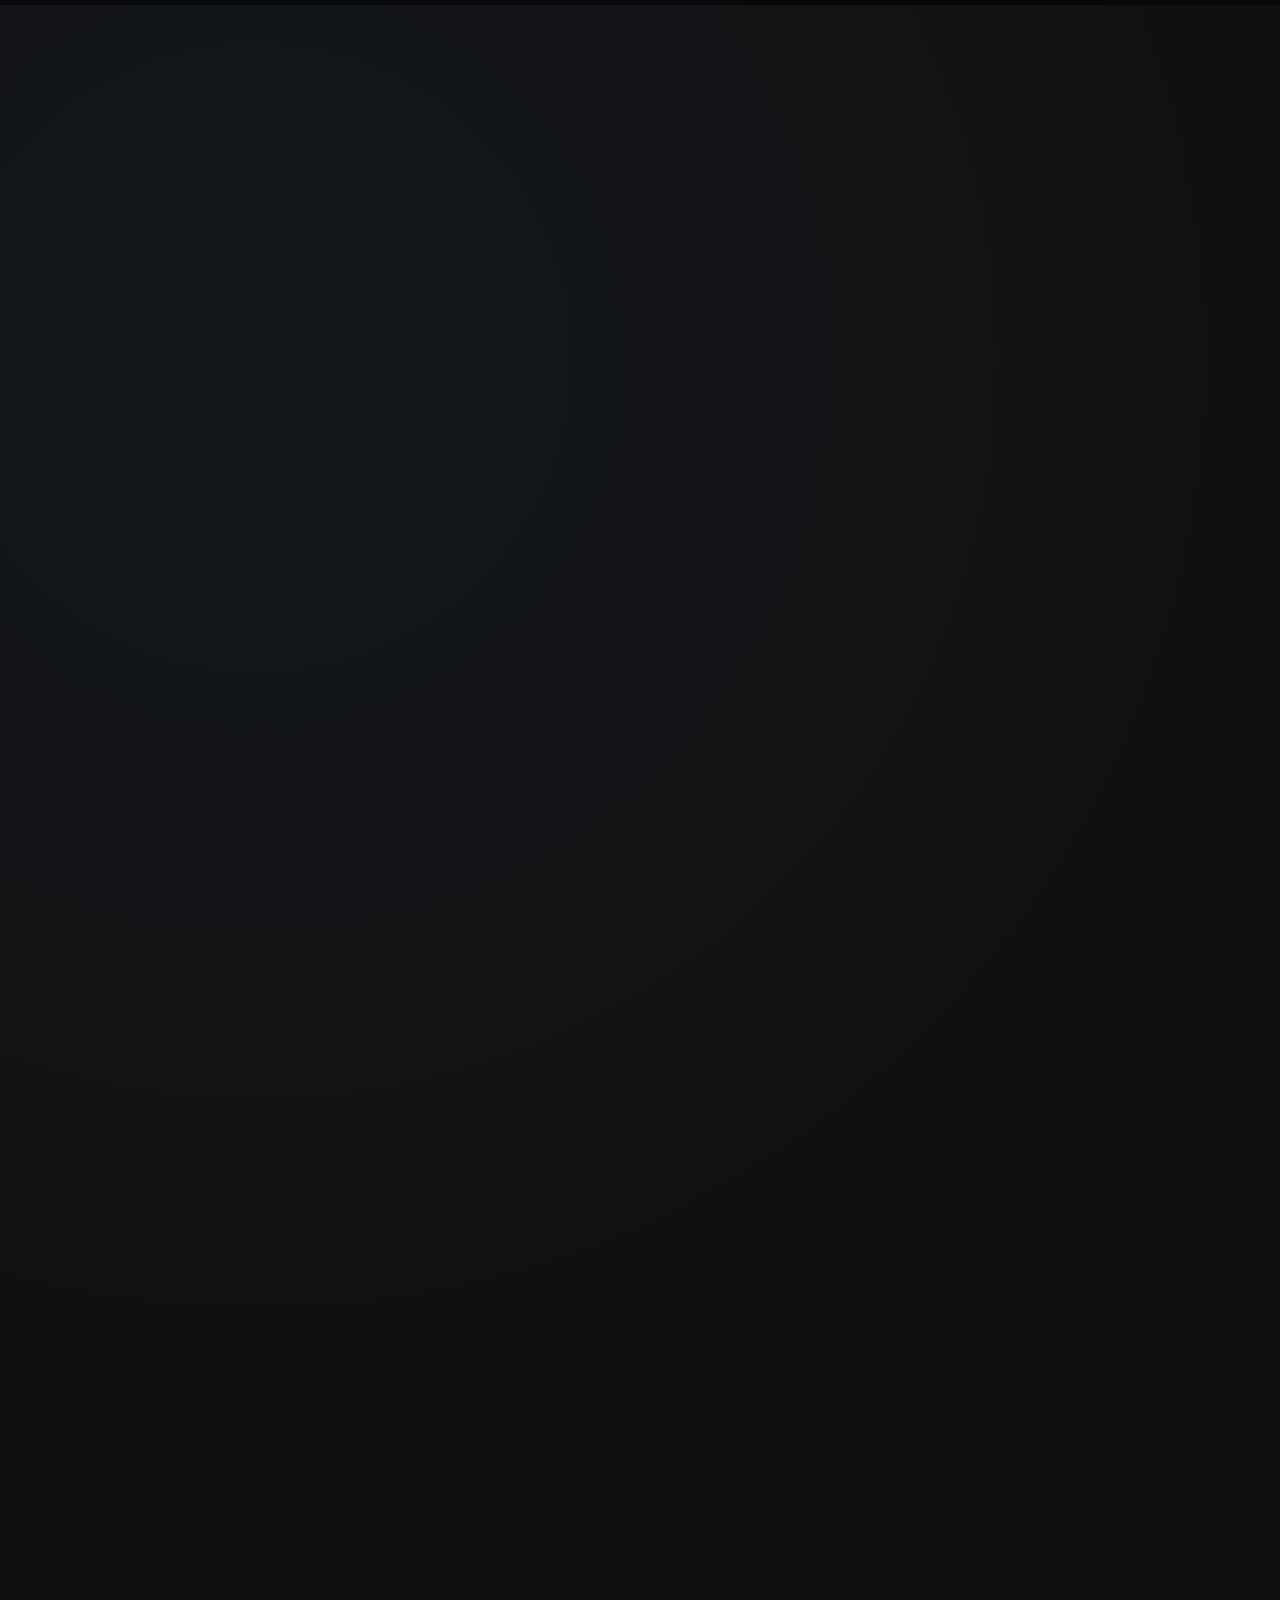
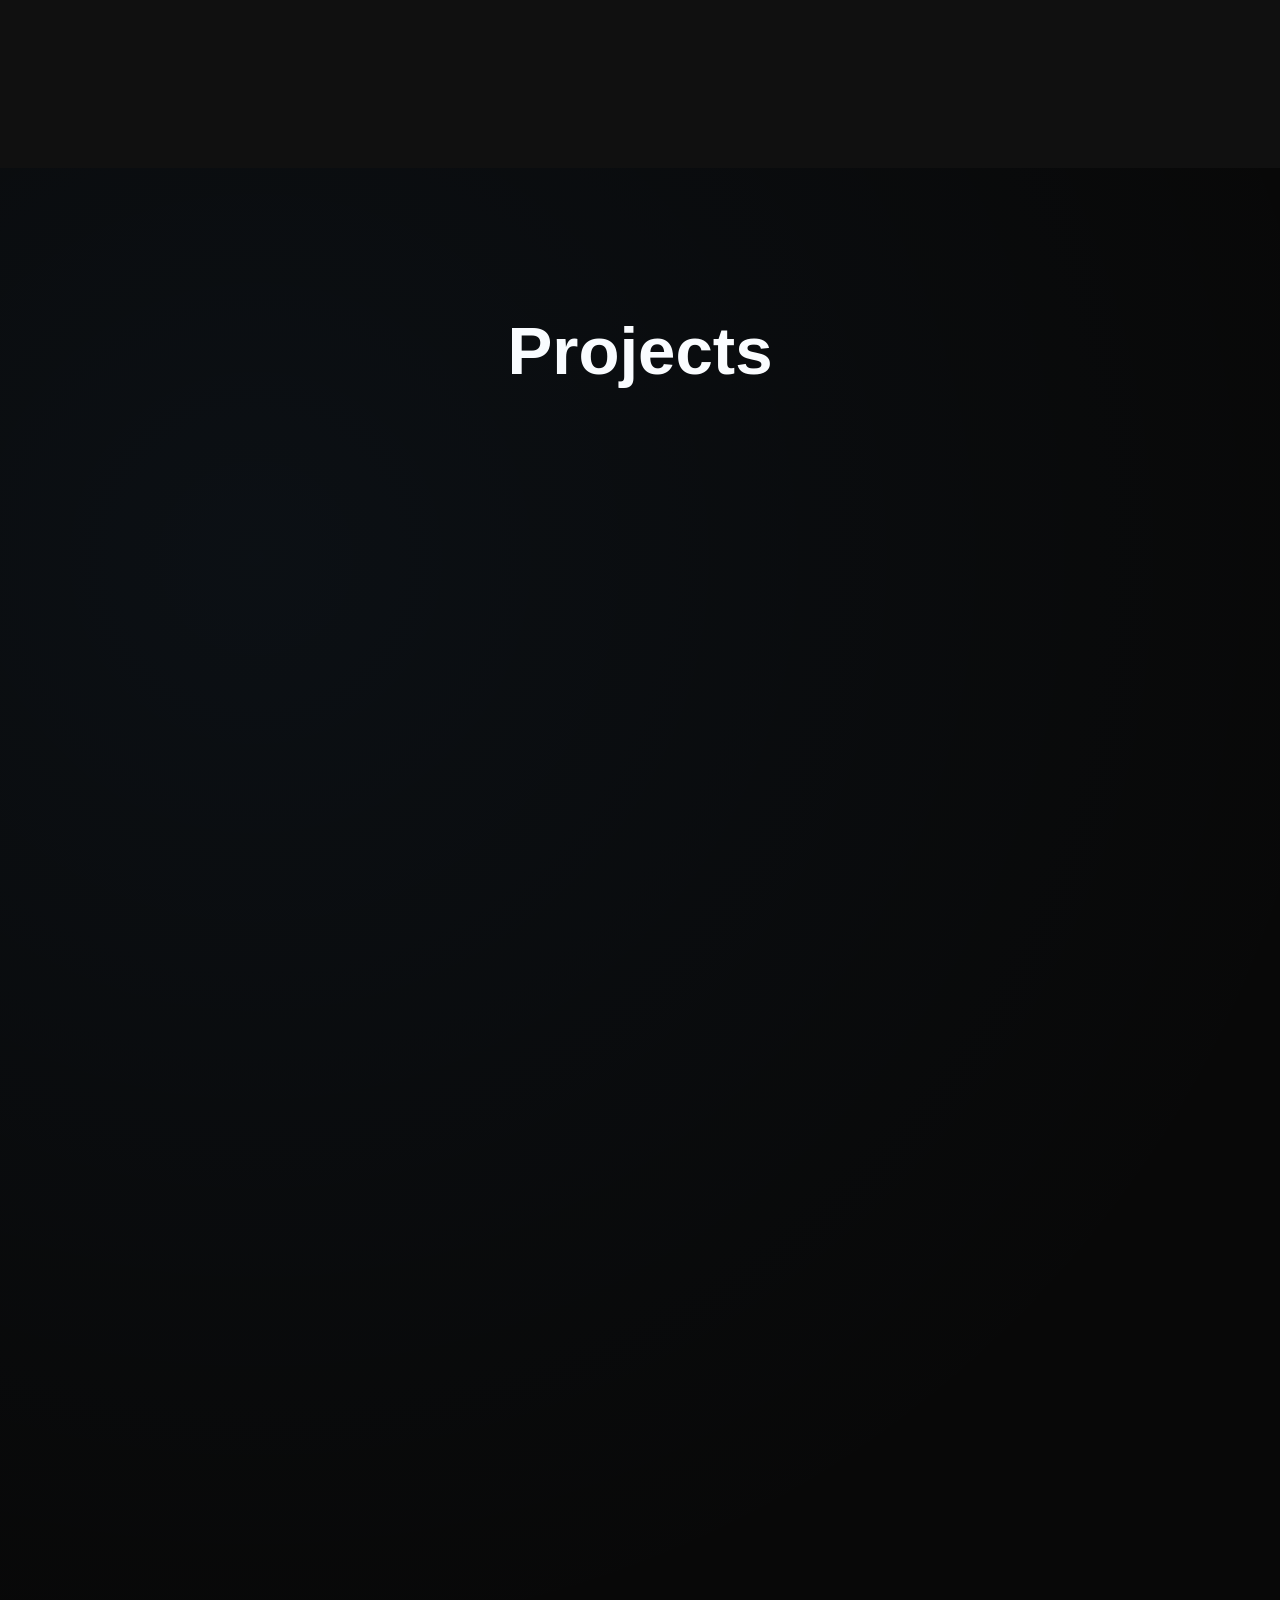
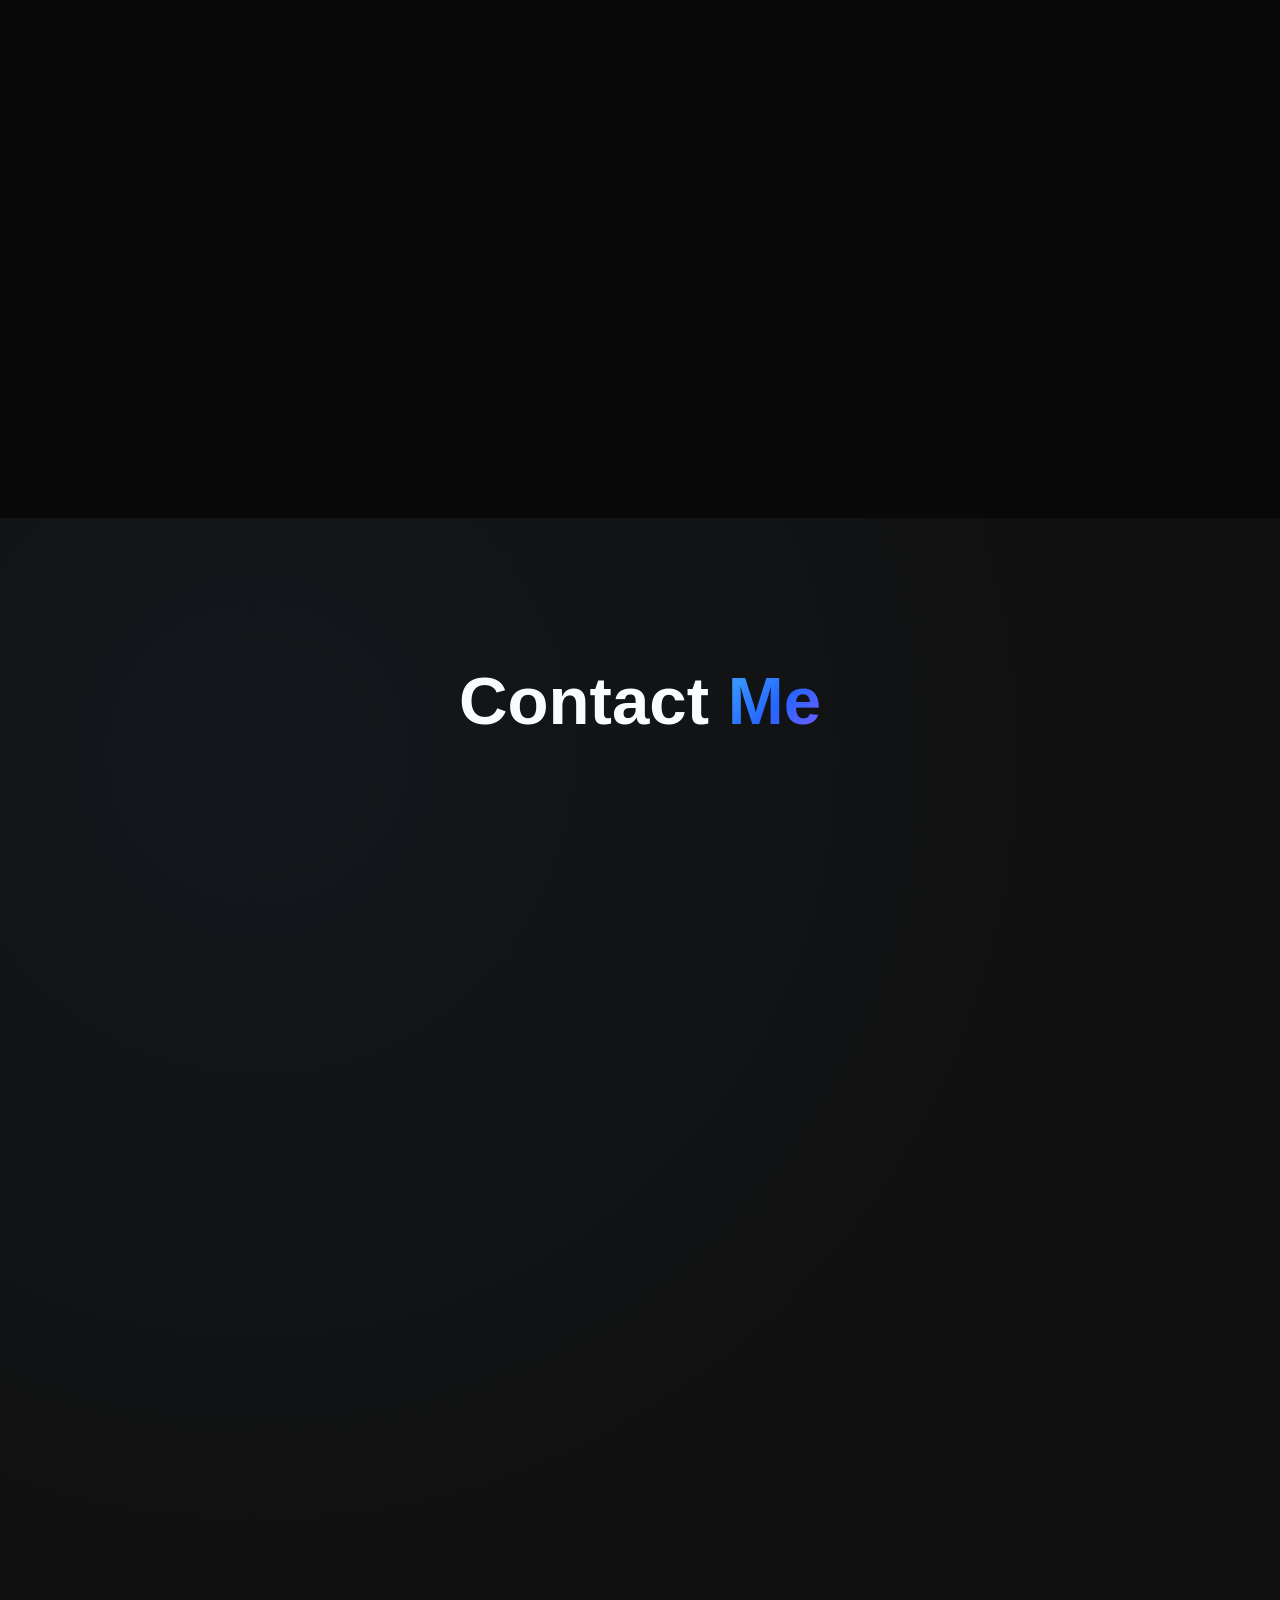
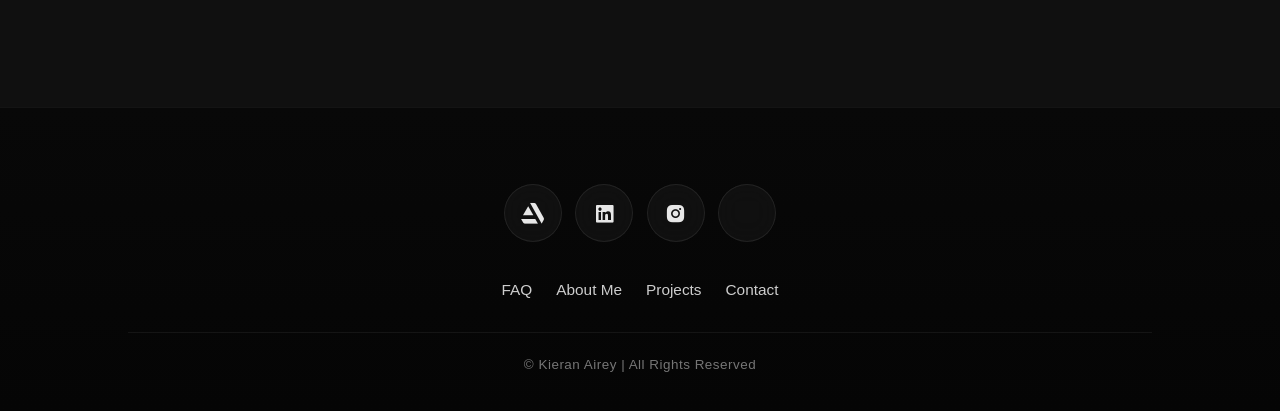
==== commit 9e8abed6: "Style" ====
--- a/Index.HTML
+++ b/Index.HTML
@@ -4,7 +4,7 @@
     <meta charset="UTF-8" />
     <meta name="viewport" content="width=device-width, initial-scale=1.0" />
     <title>Kieran Airey Portfolio</title>
-    <link rel="stylesheet" href="style.css" />
+    <link rel="stylesheet" href="./Style.CSS" />
     <link
       href="https://unpkg.com/boxicons@2.1.4/css/boxicons.min.css"rel="stylesheet"/>
       <link rel="stylesheet" href="https://cdnjs.cloudflare.com/ajax/libs/font-awesome/6.5.0/css/all.min.css">
--- a/Style.CSS
+++ b/Style.CSS
@@ -0,0 +1,1509 @@
+* {
+  margin: 0;
+  padding: 0;
+  box-sizing: border-box;
+  text-decoration: none;
+  scroll-behavior: smooth;
+  font-family: Verdana, Geneva, Tahoma, sans-serif;
+}
+:root {
+  --bg-color: #080808;
+  --second-bg-color: #101010;
+  --text-color: white;
+  --main-color: #0c6cea;
+  --z-header: 1000;
+  --z-lightbox: 9999;
+}
+html {
+  font-size: 60%;
+  overflow-x: hidden;
+}
+body{
+  background: var(--bg-color);
+  color: var(--text-color);
+}
+body.lightbox-open{
+  overflow: hidden;
+}
+/* HEADER */
+.header{
+  position: fixed;
+  top: 0;
+  left: 0;
+  width: 100%;
+  padding: 2rem 8%;
+  display: flex;
+  justify-content: space-between;
+  align-items: center;
+  z-index: var(--z-header);
+  background:
+    rgba(8,8,8,0.45);
+  backdrop-filter: blur(18px);
+  -webkit-backdrop-filter: blur(18px);
+  border-bottom:
+    1px solid rgba(255,255,255,0.05);
+  box-shadow:
+    0 10px 30px rgba(0,0,0,0.25);
+  animation:
+    headerFade 1s ease forwards;
+  transition:
+    background 0.3s ease,
+    padding 0.3s ease,
+    box-shadow 0.3s ease;
+}
+/* subtle glow line */
+.header::before{
+  content: "";
+  position: absolute;
+  bottom: 0;
+  left: 0;
+  width: 100%;
+  height: 1px;
+  background:
+    linear-gradient(
+      90deg,
+      transparent,
+      rgba(12,108,234,0.45),
+      transparent
+    );
+  opacity: 0.8;
+}
+/* HEADER ANIMATION */
+@keyframes headerFade{
+  from{
+    opacity: 0;
+    transform: translateY(-25px);
+  }
+
+  to{
+    opacity: 1;
+    transform: translateY(0);
+  }
+
+}
+/* MENU ICON */
+#menu-icon{
+  display: none;
+  font-size: 4.5rem;
+  color: var(--main-color);
+  cursor: pointer;
+  transition:
+    transform 0.3s ease,
+    color 0.3s ease;
+}
+#menu-icon:hover{
+  transform: scale(1.08);
+  color: white;
+}
+/* LOGO */
+.logo{
+  position: relative;
+  font-size: 3rem;
+  font-weight: 800;
+  letter-spacing: -1px;
+  color: var(--text-color);
+  transition:
+    transform 0.35s ease,
+    opacity 0.35s ease;
+}
+.logo:hover{
+  transform:
+    translateY(-2px)
+    scale(1.02);
+
+  opacity: 0.95;
+}
+/* subtle glow */
+.logo::after{
+  content: "";
+  position: absolute;
+  left: 0;
+  bottom: -6px;
+  width: 0%;
+  height: 2px;
+  border-radius: 999px;
+  background:
+    linear-gradient(
+      90deg,
+      #0889df,
+      #2515ff
+    );
+
+  transition: width 0.35s ease;
+}
+.logo:hover::after{
+  width: 100%;
+}
+/* GRADIENT TEXT */
+span{
+  background:
+    linear-gradient(
+      135deg,
+      #3da9ff 0%,
+      #2563ff 55%,
+      #7a5cff 100%
+    );
+
+  -webkit-background-clip: text;
+  background-clip: text;
+  color: transparent;
+}
+.navbar a{
+  font-size: 1.8rem;
+  color: var(--text-color);
+  margin-left: 4rem;
+  font-weight: 500;
+  transition: 0.3s ease-in-out;
+  border-bottom: 3px solid transparent;
+}
+.navbar a:hover{
+  color: var(--main-color);
+  border-bottom: 3px solid var(--main-color);
+}
+.gradient-btn{
+  font-size: 1.8rem;
+  padding: 1rem 2rem;
+  border-radius: 3rem;
+  background: linear-gradient(
+    270deg,
+    #0889df 10%,
+    #2515ff 100%
+  );
+  letter-spacing: 1px;
+  cursor: pointer;
+  transition: 0.3s ease-in-out;
+  color: white;
+  border: none;
+  text-wrap: nowrap;
+}
+.gradient-btn:hover{
+  transform: scale(1.05);
+}
+
+section{
+  position: relative;
+  min-height: 100vh;
+  padding: 10rem 15%;
+}
+section::before{
+  content: "";
+  position: absolute;
+  inset: 0;
+  background: radial-gradient(circle at 20% 20%, rgba(77,163,255,0.05), transparent 60%);
+  pointer-events: none;
+}
+.home{
+  display: flex;
+  align-items: center;
+  justify-content: center;
+  gap: 8rem;
+}
+.home-content{
+  display: flex;
+  flex-direction: column;
+  align-items: flex-start;
+  text-align: left;
+  max-width: 600px;
+}
+.home-content h1{
+  font-size: clamp(3.5rem, 6vw, 7rem);
+  font-weight: 700;
+  margin-top: 1.5rem;
+  margin-bottom: 1rem;
+  line-height: 1.1;
+}
+.home-content h3{
+  margin-bottom: 2rem;
+  opacity: 0.85;
+  margin: 1rem 0;
+  font-size: clamp(2rem, 3vw, 4rem);
+}
+.home-content p{
+  font-size: 1.5rem;
+  font-weight: 500;
+  line-height: 1.8;
+  max-width: 560px;
+  margin-bottom: 3rem;
+}
+.home-img img{
+  width: 32vw;
+  border-radius: 50%;
+  box-shadow: 0 0 25px var(--main-color);
+  transition: 0.4s ease-in-out;
+}
+.home-img img:hover{
+  transform: scale(1.1);
+  box-shadow: 0 0 25px var(--main-color),
+              0 0 50px var(--main-color),
+              0 0 75px var(--main-color);
+}
+/* HOME SKILLS */
+.home-skills{
+  display: flex;
+  flex-wrap: wrap;
+  gap: 1.2rem;
+  margin: 2.5rem 0 3.5rem;
+  max-width: 700px;
+}
+/* TAGS */
+.home-skills span{
+  position: relative;
+  padding: 1rem 1.8rem;
+  font-size: 1.35rem;
+  font-weight: 500;
+  color: rgba(255,255,255,0.92);
+  border-radius: 999px;
+  background:
+    linear-gradient(
+      145deg,
+      rgba(255,255,255,0.06),
+      rgba(255,255,255,0.02)
+    );
+  border: 1px solid rgba(255,255,255,0.08);
+  backdrop-filter: blur(12px);
+  overflow: hidden;
+  transition:
+    transform 0.3s ease,
+    border-color 0.3s ease,
+    box-shadow 0.3s ease,
+    background 0.3s ease;
+}
+/* subtle animated glow */
+.home-skills span::before{
+  content: "";
+  position: absolute;
+  inset: 0;
+  background:
+    linear-gradient(
+      90deg,
+      transparent,
+      rgba(12,108,234,0.15),
+      transparent
+    );
+  opacity: 0;
+  transition: opacity 0.3s ease;
+}
+/* HOVER */
+.home-skills span:hover{
+  transform:
+    translateY(-4px)
+    scale(1.03);
+  border-color: rgba(12,108,234,0.6);
+  background:
+    linear-gradient(
+      145deg,
+      rgba(12,108,234,0.15),
+      rgba(255,255,255,0.04)
+    );
+  box-shadow:
+    0 0 15px rgba(12,108,234,0.25),
+    0 0 35px rgba(12,108,234,0.15);
+}
+.home-skills span:hover::before{
+  opacity: 1;
+}
+/* MOBILE */
+@media(max-width:768px){
+  .home-skills{
+    justify-content: center;
+  }
+  .home-skills span{
+    font-size: 1.25rem;
+    padding: 0.9rem 1.5rem;
+  }
+}
+
+/* SOCIAL ICONS */
+
+.social-icons{
+  display: flex;
+  align-items: center;
+  gap: 1.4rem;
+
+  margin:
+    1rem 0
+    4rem;
+}
+
+.social-icons a{
+  position: relative;
+
+  display: inline-flex;
+  justify-content: center;
+  align-items: center;
+
+  width: 58px;
+  height: 58px;
+
+  font-size: 2.4rem;
+
+  color: rgba(255,255,255,0.9);
+
+  border-radius: 50%;
+
+  background:
+    rgba(255,255,255,0.04);
+
+  border:
+    1px solid rgba(255,255,255,0.08);
+
+  backdrop-filter: blur(12px);
+
+  overflow: hidden;
+
+  transition:
+    transform 0.35s ease,
+    background 0.35s ease,
+    border-color 0.35s ease,
+    box-shadow 0.35s ease,
+    color 0.35s ease;
+}
+
+/* glow effect */
+
+.social-icons a::before{
+  content: "";
+
+  position: absolute;
+  inset: 0;
+
+  background:
+    linear-gradient(
+      135deg,
+      rgba(12,108,234,0.2),
+      transparent
+    );
+
+  opacity: 0;
+
+  transition: opacity 0.35s ease;
+}
+
+/* HOVER */
+
+.social-icons a:hover{
+  transform:
+    translateY(-6px)
+    scale(1.08);
+
+  color: white;
+
+  border-color:
+    rgba(12,108,234,0.45);
+
+  background:
+    rgba(12,108,234,0.12);
+
+  box-shadow:
+    0 10px 30px rgba(12,108,234,0.25),
+    0 0 20px rgba(12,108,234,0.18);
+}
+
+.social-icons a:hover::before{
+  opacity: 1;
+}
+
+/* BUTTON GROUP */
+
+.btn-group{
+  display: flex;
+  flex-wrap: wrap;
+  gap: 1.8rem;
+}
+
+/* BASE BUTTON */
+
+.btn{
+  position: relative;
+
+  display: inline-flex;
+  align-items: center;
+  justify-content: center;
+
+  padding:
+    1.35rem
+    3.2rem;
+
+  border-radius: 999px;
+
+  font-size: 1.65rem;
+  font-weight: 600;
+  letter-spacing: 0.3px;
+
+  color: white;
+
+  overflow: hidden;
+
+  background:
+    linear-gradient(
+      135deg,
+      #0889df,
+      #2515ff
+    );
+
+  border:
+    1px solid rgba(255,255,255,0.08);
+
+  box-shadow:
+    0 12px 30px rgba(12,108,234,0.35);
+
+  transition:
+    transform 0.35s ease,
+    box-shadow 0.35s ease,
+    border-color 0.35s ease;
+}
+
+/* shine sweep */
+
+.btn::before{
+  content: "";
+
+  position: absolute;
+  top: 0;
+  left: -120%;
+
+  width: 100%;
+  height: 100%;
+
+  background:
+    linear-gradient(
+      120deg,
+      transparent,
+      rgba(255,255,255,0.28),
+      transparent
+    );
+
+  transition: 0.7s ease;
+}
+
+/* HOVER */
+
+.btn:hover{
+  transform:
+    translateY(-5px)
+    scale(1.03);
+
+  box-shadow:
+    0 18px 40px rgba(12,108,234,0.45),
+    0 0 25px rgba(12,108,234,0.3);
+}
+
+.btn:hover::before{
+  left: 120%;
+}
+
+/* SECONDARY BUTTON */
+
+.btn-group a:nth-of-type(2){
+  background:
+    rgba(255,255,255,0.03);
+
+  color: white;
+
+  border:
+    1px solid rgba(12,108,234,0.4);
+
+  box-shadow:
+    none;
+
+  backdrop-filter: blur(12px);
+}
+
+/* SECONDARY HOVER */
+
+.btn-group a:nth-of-type(2):hover{
+  background:
+    rgba(12,108,234,0.12);
+
+  border-color:
+    rgba(12,108,234,0.75);
+
+  color: white;
+
+  box-shadow:
+    0 10px 30px rgba(12,108,234,0.22);
+}
+
+/* MOBILE */
+
+@media(max-width:768px){
+
+  .btn-group{
+    justify-content: center;
+  }
+
+  .btn{
+    width: 100%;
+    max-width: 280px;
+  }
+
+  .social-icons{
+    justify-content: center;
+  }
+
+}
+
+.about{
+  display: flex;
+  justify-content: center;
+  align-items: flex-start;
+  padding-top: 12rem;
+  gap: 10rem;
+  background: var(--second-bg-color);
+}
+.about-img img{
+  width: 25vw;
+  border-radius: 10%;
+  box-shadow: 0 0 25px var(--main-color);
+  transition: 0.4s ease-in-out;
+}
+.about-img{
+  display: flex;
+  flex-direction: column;
+  align-items: center;
+}
+.about-img img:hover{
+  box-shadow: 0 0 25px var(--main-color),
+              0 0 50px var(--main-color),
+              0 0 100px var(--main-color);
+}
+.about-content h2{
+  font-size: 7rem;
+  text-align: left;
+}
+.about-content p {
+  max-width: 100%;
+  font-size: 1.8rem;
+}
+.about-content .btn{
+  margin: 3rem 0;
+}
+
+.about-contact-info {
+  margin-top: 2rem;
+  width: 100%;
+  max-width: 32vw;
+  text-align: left;
+  padding: 2rem;
+  border: 2px solid var(--main-color);
+  border-radius: 1.5rem;
+  background-color: var(--bg-color);
+  box-shadow: 3 0 15px var(--main-color);
+  transition: 0.3s ease-in-out;
+}
+
+/* subtle hover like your cards */
+.about-contact-info:hover {
+  box-shadow: 0 0 25px var(--main-color);
+  transform: translateY(-3px);
+}
+
+/* heading */
+.about-contact-info h3 {
+  font-size: 3rem;
+  margin-bottom: 1rem;
+}
+
+/* text */
+.about-contact-info p {
+  font-size: 1.5rem;
+  margin: 0.8rem 0;
+  opacity: 0.85;
+}
+
+/* labels (Email, Phone, etc.) */
+.about-contact-info span {
+  color: var(--main-color);
+  font-weight: 600;
+}
+
+/* SOFTWARE SKILLS */
+
+.software-skills{
+  margin-top: 5rem;
+}
+.software-skills h3{
+  font-size: 3rem;
+  margin-bottom: 2rem;
+
+  letter-spacing: -1px;
+}
+/* GRID */
+.software-grid{
+  display: flex;
+  flex-wrap: wrap;
+  gap: 1.4rem;
+  align-items: center;
+}
+/* TAGS */
+.software-grid span{
+  position: relative;
+  padding: 1.1rem 2rem;
+  font-size: 1.45rem;
+  font-weight: 500;
+  letter-spacing: 0.4px;
+  color: rgba(255,255,255,0.92);
+  background:
+    linear-gradient(
+      145deg,
+      rgba(255,255,255,0.06),
+      rgba(255,255,255,0.02)
+    );
+  border: 1px solid rgba(255,255,255,0.08);
+  border-radius: 999px;
+  backdrop-filter: blur(12px);
+  overflow: hidden;
+  transition:
+    transform 0.3s ease,
+    border-color 0.3s ease,
+    box-shadow 0.3s ease,
+    background 0.3s ease;
+  cursor: default;
+}
+/* subtle animated glow */
+.software-grid span::before{
+  content: "";
+  position: absolute;
+  inset: 0;
+  background:
+    linear-gradient(
+      90deg,
+      transparent,
+      rgba(12,108,234,0.15),
+      transparent
+    );
+
+  opacity: 0;
+  transition: opacity 0.3s ease;
+}
+
+/* HOVER */
+.software-grid span:hover{
+  transform:
+    translateY(-4px)
+    scale(1.03);
+  border-color: rgba(12,108,234,0.6);
+  background:
+    linear-gradient(
+      145deg,
+      rgba(12,108,234,0.15),
+      rgba(255,255,255,0.04)
+    );
+  box-shadow:
+    0 0 15px rgba(12,108,234,0.25),
+    0 0 35px rgba(12,108,234,0.15);
+}
+.software-grid span:hover::before{
+  opacity: 1;
+}
+/* MOBILE */
+@media(max-width:768px){
+
+  .software-skills h3{
+    font-size: 2.5rem;
+  }
+
+  .software-grid{
+    gap: 1rem;
+  }
+
+  .software-grid span{
+    font-size: 1.3rem;
+    padding: 1rem 1.6rem;
+  }
+
+}
+
+/* links */
+.about-contact-info a {
+  color: var(--text-color);
+  transition: 0.3s ease;
+}
+
+.about-contact-info a:hover {
+  color: var(--main-color);
+}
+
+::-webkit-scrollbar{
+  width: 8px;
+}
+
+::-webkit-scrollbar-thumb{
+  background-color: var(--main-color);
+}
+
+::-webkit-scrollbar-track{
+  background-color: var(--bg-color);
+}
+
+.heading{
+  text-align: center;
+  font-size: 7rem;
+  margin: 5rem 0;
+}
+
+.projects{
+  background-color: var(--bg-color);
+}
+.projects-box{
+  display: grid;
+  grid-template-columns: repeat(auto-fit, minmax(350px, 1fr));
+  place-items: center;
+  gap: 4rem;
+  row-gap: 6rem;
+}
+.project-card{
+  display: flex;
+  flex-direction: column;
+  align-items: flex-start;
+  justify-content: center;
+  text-align: left;
+  background-color: var(--second-bg-color);
+  border: 2px solid var(--main-color);
+  border-radius: 2rem;
+  gap: 1.5rem;
+  padding: 2.5rem;
+  overflow: hidden;
+  cursor: pointer;
+  backdrop-filter: blur(10px);
+  box-shadow: 0 10px 30px rgba(0,0,0,0.6);
+  transition: all 0.35s ease;
+  position: relative;
+  transition: transform 0.2s ease;
+  height: 100%;
+}
+.project-card:active {
+  transform: scale(0.98);
+}
+.project-card.reveal.active:hover{
+  box-shadow: 0 0 25px var(--main-color),
+              0 0 25px var(--main-color);
+  transform:  translateY(-8px) scale(1.05);
+}
+.project-card img{
+  width: 100%;
+  height: 220px;
+  border-radius: 1.2rem;
+  object-fit: cover;
+  transition: 0.4s ease;
+  transform: translateZ(40px);
+}
+.project-card:hover img{
+  transform: scale(1.05);
+}
+.project-card h3{
+  font-size: 2.4rem;
+  font-weight: 600;
+  margin-top: 1rem;
+}
+.project-card p{
+  font-size: 1.5rem;
+  opacity: 0.8;
+  line-height: 1.6;
+}
+
+.contact{
+  background-color: var(--second-bg-color);
+}
+.contact h2{
+  margin-bottom: 3rem;
+  color: var(--text-color);
+}
+.contact form{
+  display: flex;
+  align-items: center;
+  justify-content: center;
+  gap: 3rem;
+  margin: 5rem 0;
+  text-align: center;
+}
+.contact form .input-box input,
+.contact form textarea{
+  width: 100%;
+  padding: 2.5rem;
+  font-size: 1.8rem;
+  color: var(--text-color);
+  background-color: var(--bg-color);
+  border-radius: 2rem;
+  border: 2px solid var(--main-color);
+  margin: 1.5rem 0;
+  resize: none;
+}
+.contact form .btn{
+  padding: 1.5rem 4rem;
+  font-size: 1.6rem;
+  font-weight: 600;
+  border-radius: 1rem;
+  background: var(--main-color);
+  color: #fff;
+  border: none;
+  cursor: pointer;
+  transition: 0.3s ease;
+}
+
+.footer{
+  position: relative;
+  background:
+    linear-gradient(
+      to top,
+      #050505,
+      var(--bg-color)
+    );
+  padding: 7rem 10% 4rem;
+  border-top: 1px solid rgba(255,255,255,0.06);
+  overflow: hidden;
+}
+/* SOCIALS */
+.footer .social-icons{
+  display: flex;
+  justify-content: center;
+  align-items: center;
+  flex-wrap: wrap;
+  gap: 1.4rem;
+  margin-bottom: 4rem;
+}
+/* NAVIGATION */
+.footer ul{
+  display: flex;
+  justify-content: center;
+  align-items: center;
+  flex-wrap: wrap;
+  gap: 2.5rem;
+  list-style: none;
+  margin-bottom: 3.5rem;
+  padding: 0;
+}
+.footer ul li{
+  margin: 0;
+}
+.footer ul li a{
+  position: relative;
+  color: rgba(255,255,255,0.8);
+  font-size: 1.6rem;
+  font-weight: 500;
+  transition:
+    color 0.3s ease,
+    transform 0.3s ease;
+}
+/* animated underline */
+.footer ul li a::after{
+  content: "";
+  position: absolute;
+  left: 0;
+  bottom: -6px;
+  width: 0%;
+  height: 2px;
+  background: var(--main-color);
+  transition: width 0.3s ease;
+}
+.footer ul li a:hover{
+  color: white;
+  transform: translateY(-2px);
+}
+.footer ul li a:hover::after{
+  width: 100%;
+}
+/* COPYRIGHT */
+.footer .copyright{
+  text-align: center;
+  font-size: 1.4rem;
+  letter-spacing: 0.5px;
+  color: rgba(255,255,255,0.45);
+  border-top: 1px solid rgba(255,255,255,0.06);
+  padding-top: 2.5rem;
+}
+/* MOBILE */
+@media(max-width:768px){
+  .footer{
+    padding: 6rem 7% 3rem;
+  }
+  .footer ul{
+    gap: 1.8rem;
+  }
+  .footer ul li a{
+    font-size: 1.45rem;
+  }
+  .footer .copyright{
+    font-size: 1.3rem;
+    line-height: 1.6;
+  }
+}
+
+@media(max-width:1285px){
+  #menu-icon{
+    display: block;
+  }
+  .navbar{
+    backdrop-filter: blur(20px);
+    opacity: 0;
+    transform: translateY(-20px);
+    pointer-events: none;
+    transition: 0.3s ease;
+    position: absolute;
+    top: 100%;
+    right: 0;
+    width: 50%;
+    padding: 1rem 3rem;
+    background: rgba(0, 0, 0, 0.8);
+    border-bottom-left-radius: 2rem;
+    border-left: 2px solid var(--main-color);
+    border-bottom: 2px solid var(--main-color);
+    visibility: hidden;
+  }
+  .navbar a{
+    transition: 0.2s ease;
+    display: block;
+    font-size: 2rem;
+    margin: 3rem 0;
+    color: var(--text-color);
+  }
+  .navbar a:hover{
+  transform: translateX(5px);
+}
+  .navbar.active{
+    opacity: 1;
+    transform: translateY(0);
+    pointer-events: auto;
+    visibility: visible;
+  }
+  .gradient-btn{
+    display: none;
+  }
+  .home{
+    flex-direction: column-reverse;
+    margin: 5rem 0;
+    gap: 5rem;
+  }
+  .home-content{
+    align-items: center;
+    text-align: center;
+  }
+  .home-img img{
+    width: 56vw;
+  }
+  .about{
+    flex-direction: column-reverse;
+    text-align: center;
+  }
+  .about h2{
+    text-align: center;
+    margin: 2rem 0;
+  }
+  .about img{
+    width: 52vw;
+  }
+  .contact form{
+    flex-direction: column;
+  }
+}
+
+/* PAGE BASE */
+.project-page {
+  background: radial-gradient(circle at top, var(--second-bg-color), var(--bg-color));
+  color: var(--text-color);
+}
+
+
+/* CENTERED CONTENT */
+.container {
+  max-width: 1250px;
+  margin: 0 auto;
+  padding: 40px 20px;
+}
+
+/* PROJECT INFO */
+.project-info h1 {
+  text-decoration: underline;
+  font-size: 60px;
+  margin-bottom: 10px;
+  letter-spacing: -1px;
+}
+
+.project-info .author {
+  font-size: 15px;
+  color: var(--main-color);
+  margin-bottom: 10px;
+}
+
+.project-info .description {
+  color: var(--text-color);
+  font-size: 16px;
+  line-height: 1.8;
+  max-width: 1300px;
+}
+
+/* MEDIA STACK (ArtStation style) */
+.project-media {
+  display: flex;
+  flex-direction: column;
+  gap: 40px;
+  padding-bottom: 60px;
+}
+
+.project-media img {
+  width: 100%;
+  max-width: 1200px;
+  margin: 0 auto;
+  display: block;
+  border-radius: 6px;
+  box-shadow: 0 20px 50px rgba(0,0,0,0.7);
+  transition: transform 0.3s ease, box-shadow 0.3s ease;
+}
+
+/* OPTIONAL: subtle hover polish */
+.project-media img:hover {
+  transform: scale(1.02);
+  box-shadow: 0 10px 40px rgba(0,0,0,0.7),
+              0 0 20px rgba(12,108,234,0.35);
+  transition: 0.4s ease;
+}
+/* MEDIA BLOCK */
+.media-block {
+  max-width: 1200px;
+  margin: 0 auto;
+}
+
+/* IMAGE */
+.media-block img {
+  width: 100%;
+  display: block;
+  border-radius: 12px;
+}
+
+/* CAPTION */
+.caption {
+  opacity: 75%;
+  margin: 12px auto 0;
+  color: var(--text-color);
+  font-size: 14px;
+  line-height: 1.5;
+  text-align: center;
+  max-width: 700px;
+}
+.video-wrapper {
+  position: relative;
+  width: 1920px;
+  max-width: 1200px;
+  margin: 0 auto;
+  padding-top: 56.25%; /* 16:9 ratio */
+}
+
+.video-wrapper iframe {
+  position: absolute;
+  top: 0;
+  left: 0;
+  width: 100%;
+  height: 100%;
+  border-radius: 6px;
+  box-shadow: 0 20px 50px rgba(0,0,0,0.7);
+}
+.video-wrapper iframe:hover{
+  transform: scale(1.02);
+  box-shadow: 0 10px 40px rgba(0,0,0,0.7),
+              0 0 20px rgba(12,108,234,0.35);
+  transition: 0.4s ease;
+}
+
+/* FADE IN ANIMATION */
+.reveal {
+  opacity: 0;
+  transform: translateY(30px);
+  transition: all 0.8s ease;
+}
+
+.reveal.active {
+  opacity: 1;
+  transform: translateY(0);
+}
+
+.lightbox {
+  backdrop-filter: blur(10px);
+  position: fixed;
+  inset: 0;
+  background: rgba(0,0,0,0.92);
+  display: none;
+  justify-content: center;
+  align-items: center;
+  z-index: var(--z-lightbox);
+  cursor: zoom-out;
+}
+
+.lightbox img {
+  max-width: 92%;
+  max-height: 92%;
+  border-radius: 12px;
+  transform: scale(0.92);
+  opacity: 0;
+  transition: transform 0.35s ease, opacity 0.35s ease;
+  box-shadow: 0 20px 60px rgba(0,0,0,0.8);
+}
+
+.lightbox.show img {
+  transform: scale(1);
+  opacity: 1;
+}
+
+/* NAV ARROWS */
+.nav {
+  position: absolute;
+  font-size: 40px;
+  color: white;
+  cursor: pointer;
+  user-select: none;
+  padding: 20px;
+  opacity: 0.6;
+  transition: 0.2s;
+}
+
+.nav:hover {
+  opacity: 1;
+}
+
+.prev {
+  left: 10px;
+}
+
+.next {
+  right: 10px;
+}
+
+.project-tools{
+  display: flex;
+  flex-wrap: wrap;
+  gap: 1.4rem;
+  margin-top: 4rem;
+  align-items: center;
+}
+
+/* TAGS */
+
+.project-tools span{
+  position: relative;
+  padding: 1.1rem 2rem;
+  font-size: 1.45rem;
+  font-weight: 500;
+  letter-spacing: 0.4px;
+  color: rgba(255,255,255,0.92);
+  background:
+    linear-gradient(
+      145deg,
+      rgba(255,255,255,0.06),
+      rgba(255,255,255,0.02)
+    );
+
+  border: 1px solid rgba(255,255,255,0.08);
+  border-radius: 999px;
+  backdrop-filter: blur(12px);
+  overflow: hidden;
+  cursor: default;
+  transition:
+    transform 0.3s ease,
+    border-color 0.3s ease,
+    box-shadow 0.3s ease,
+    background 0.3s ease;
+}
+
+/* subtle glow line */
+
+.project-tools span::before{
+  content: "";
+  position: absolute;
+  inset: 0;
+  background:
+    linear-gradient(
+      90deg,
+      transparent,
+      rgba(12,108,234,0.15),
+      transparent
+    );
+  opacity: 0;
+  transition: opacity 0.3s ease;
+}
+
+/* HOVER */
+
+.project-tools span:hover{
+  transform:
+    translateY(-4px)
+    scale(1.03);
+  border-color: rgba(12,108,234,0.6);
+  background:
+    linear-gradient(
+      145deg,
+      rgba(12,108,234,0.15),
+      rgba(255,255,255,0.04)
+    );
+  box-shadow:
+    0 0 15px rgba(12,108,234,0.25),
+    0 0 35px rgba(12,108,234,0.15);
+}
+
+.project-tools span:hover::before{
+  opacity: 1;
+}
+
+/* MOBILE */
+
+@media(max-width:768px){
+
+  .project-tools{
+    gap: 1rem;
+  }
+
+  .project-tools span{
+    font-size: 1.3rem;
+    padding: 1rem 1.6rem;
+  }
+
+}
+
+/* HERO */
+
+.project-hero{
+  position: relative;
+  height: 101vh;
+  min-height: 720px;
+  overflow: hidden;
+
+  display: flex;
+  align-items: flex-end;
+
+  isolation: isolate;
+}
+
+/* SLIDER */
+
+.hero-slider{
+  position: absolute;
+  inset: 0;
+
+  width: 100%;
+  height: 100%;
+}
+
+/* IMAGES */
+
+.hero-slider img{
+  position: absolute;
+  inset: 0;
+
+  width: 100%;
+  height: 100%;
+
+  object-fit: cover;
+
+  opacity: 0;
+
+  filter:
+    brightness(90%)
+    contrast(1.08)
+    saturate(1.15);
+
+  transform: scale(1.1);
+
+  transition:
+    opacity 1.5s ease,
+    transform 8s ease;
+
+  will-change: transform, opacity;
+}
+
+/* ACTIVE SLIDE */
+
+.hero-slider img.active{
+  opacity: 1;
+  transform: scale(1.04);
+}
+
+/* MAIN DARK OVERLAY */
+
+.project-hero::before{
+  content: "";
+  position: absolute;
+  inset: 0;
+
+  background:
+    linear-gradient(
+      to top,
+      rgba(8,8,8,0.98) 8%,
+      rgba(8,8,8,0.72) 35%,
+      rgba(8,8,8,0.25) 70%,
+      rgba(8,8,8,0.15) 100%
+    );
+
+  z-index: 1;
+}
+
+/* ATMOSPHERIC LIGHTING */
+
+.project-hero::after{
+  content: "";
+  position: absolute;
+
+  width: 900px;
+  height: 900px;
+
+  top: -320px;
+  right: -220px;
+
+  background:
+    radial-gradient(
+      circle,
+      rgba(12,108,234,0.22),
+      transparent 72%
+    );
+
+  filter: blur(20px);
+
+  z-index: 1;
+}
+
+/* EXTRA VIGNETTE */
+
+.hero-vignette{
+  position: absolute;
+  inset: 0;
+
+  background:
+    radial-gradient(
+      circle at center,
+      transparent 45%,
+      rgba(0,0,0,0.45) 100%
+    );
+
+  z-index: 1;
+}
+
+/* CONTENT */
+
+.hero-overlay{
+  position: relative;
+  z-index: 3;
+
+  width: 100%;
+  max-width: 1500px;
+
+  padding: 0 6% 9rem;
+
+  display: flex;
+  flex-direction: column;
+  align-items: flex-start;
+
+  margin: 0 auto;
+
+  animation: heroContentFade 1.2s ease forwards;
+}
+
+/* CONTENT ANIMATION */
+
+@keyframes heroContentFade{
+  from{
+    opacity: 0;
+    transform: translateY(40px);
+  }
+
+  to{
+    opacity: 1;
+    transform: translateY(0);
+  }
+}
+
+/* TITLE */
+
+.hero-overlay h1{
+  font-size: 80px;
+  font-weight: 900;
+
+  line-height: 0.9;
+  letter-spacing: -4px;
+
+  margin-bottom: 2rem;
+
+  color: white;
+
+  text-shadow:
+    0 10px 30px rgba(0,0,0,0.55);
+
+  max-width: 900px;
+}
+
+/* SUBTEXT */
+
+.hero-overlay p{
+  font-size: clamp(1.8rem, 2vw, 2.5rem);
+
+  font-weight: 400;
+  line-height: 1.7;
+
+  max-width: 960px;
+
+  color: rgba(255,255,255,0.82);
+
+  text-shadow:
+    0 5px 20px rgba(0,0,0,0.5);
+}
+
+/* SCROLL INDICATOR */
+
+.scroll-indicator{
+  position: absolute;
+
+  bottom: 35px;
+  left: 50%;
+
+  transform: translateX(-50%);
+
+  z-index: 3;
+
+  opacity: 0.7;
+
+  animation: bounce 2s infinite;
+}
+
+.scroll-indicator i{
+  font-size: 3rem;
+  color: white;
+}
+
+@keyframes bounce{
+  0%,100%{
+    transform:
+      translateX(-50%)
+      translateY(0);
+  }
+
+  50%{
+    transform:
+      translateX(-50%)
+      translateY(8px);
+  }
+}
+
+/* MOBILE */
+
+@media(max-width:768px){
+
+  .project-hero{
+    height: 72vh;
+    min-height: 560px;
+  }
+
+  .hero-overlay{
+    padding: 0 7% 7rem;
+  }
+
+  .hero-overlay h1{
+    letter-spacing: -2px;
+    line-height: 0.95;
+  }
+
+  .hero-overlay p{
+    margin-top: 1rem;
+    line-height: 1.6;
+  }
+
+  .scroll-indicator{
+    bottom: 20px;
+  }
+}
+
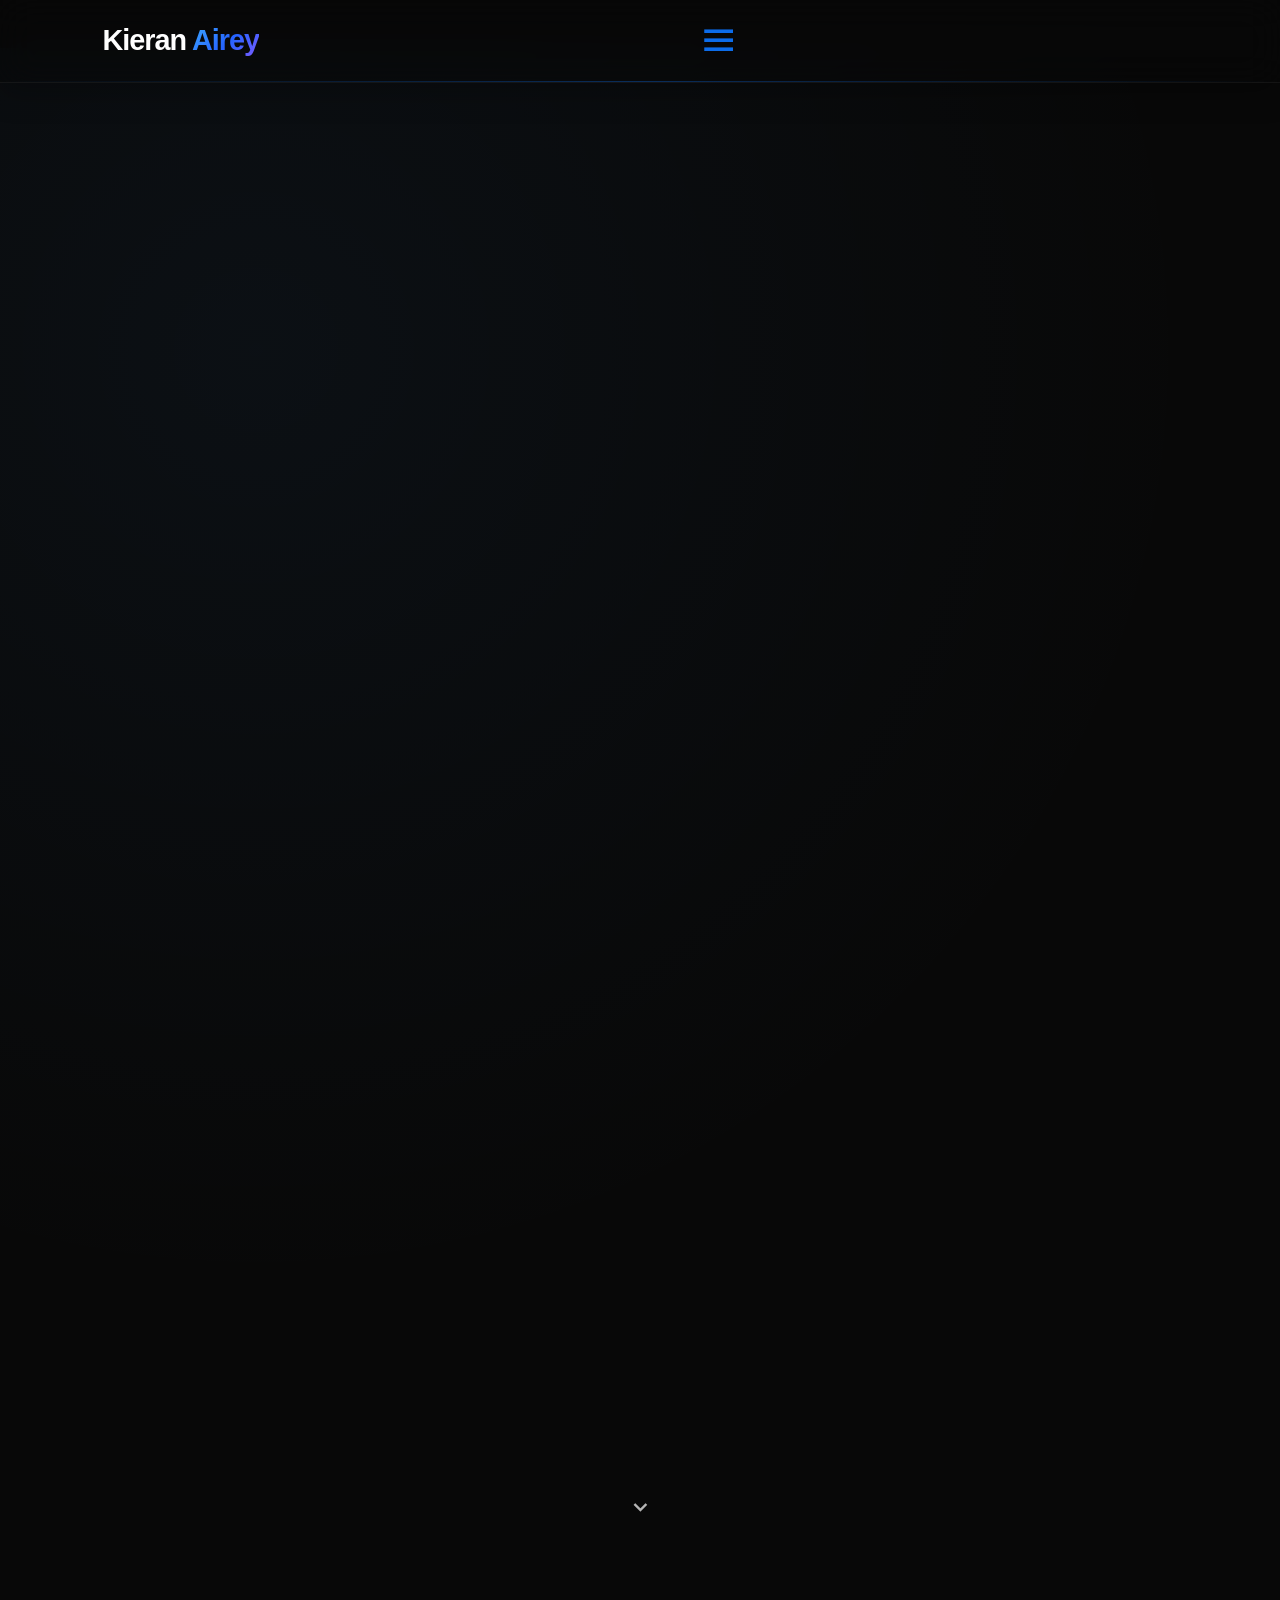
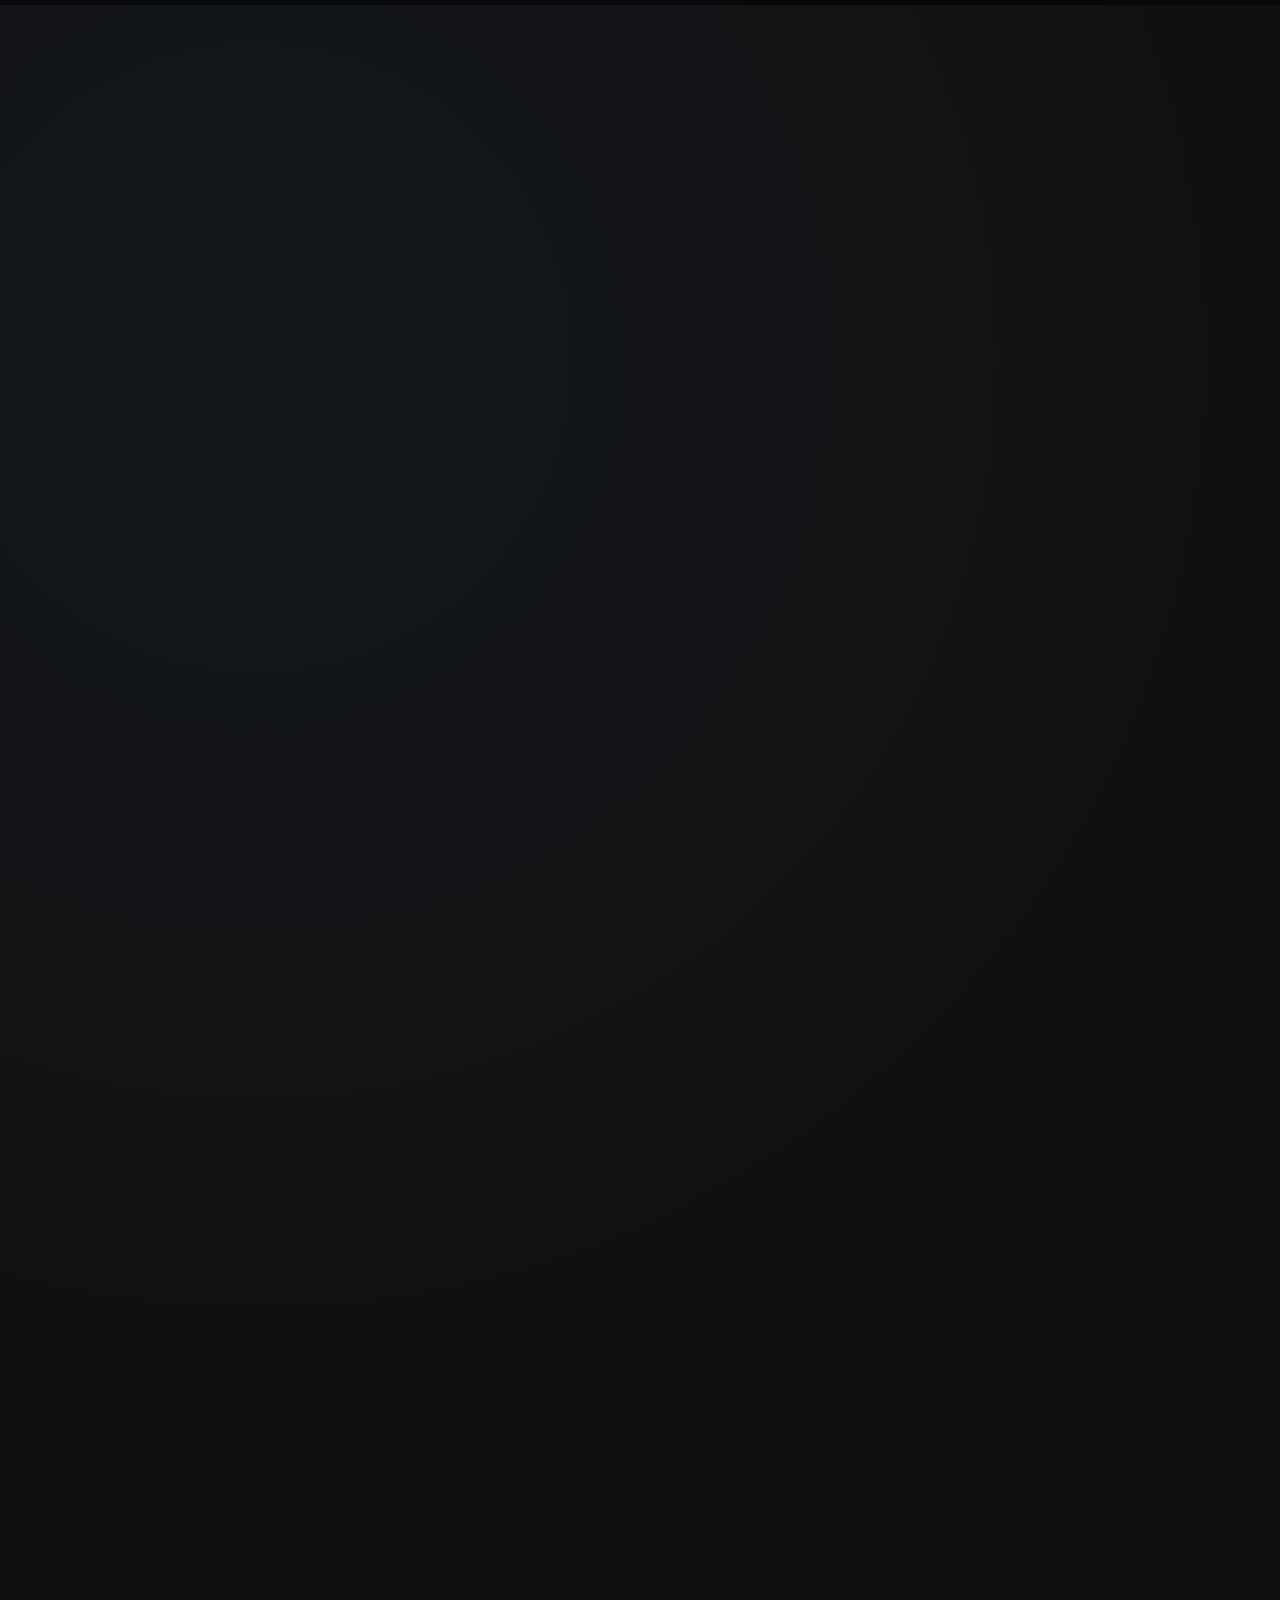
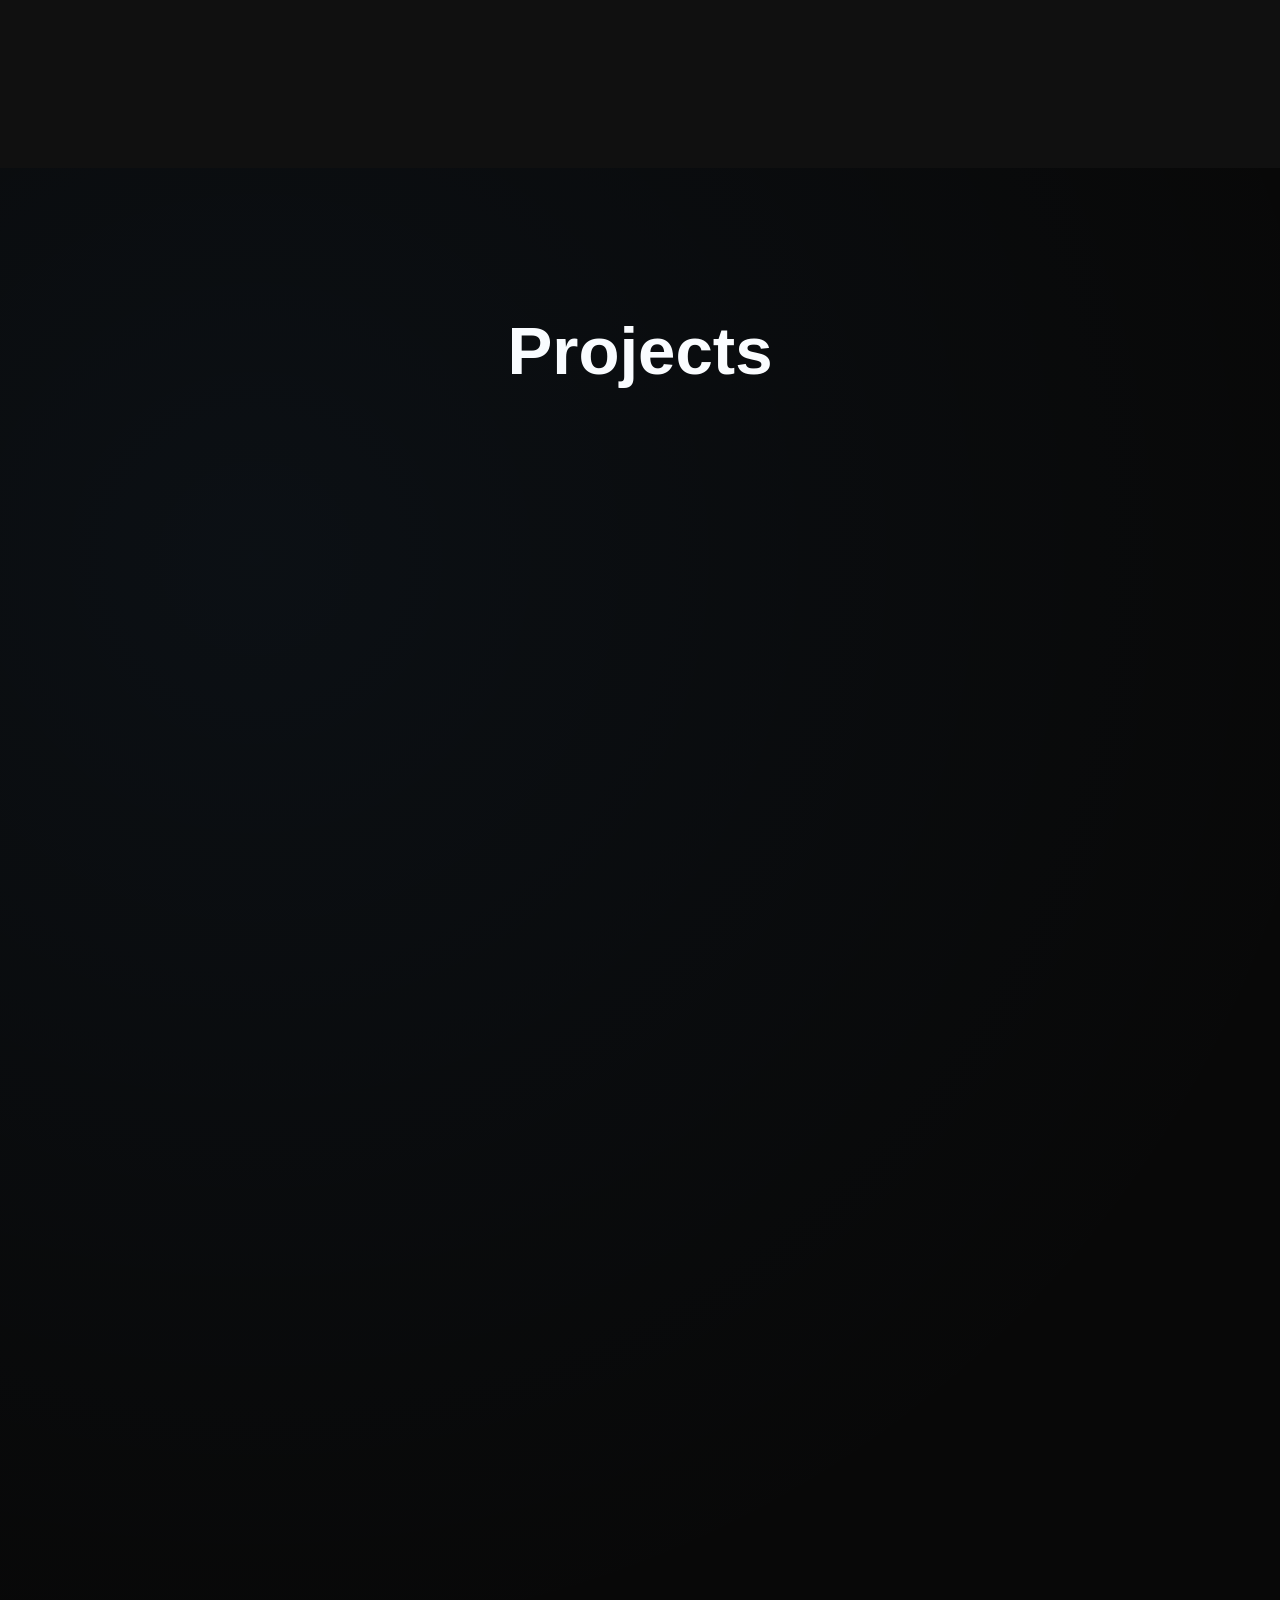
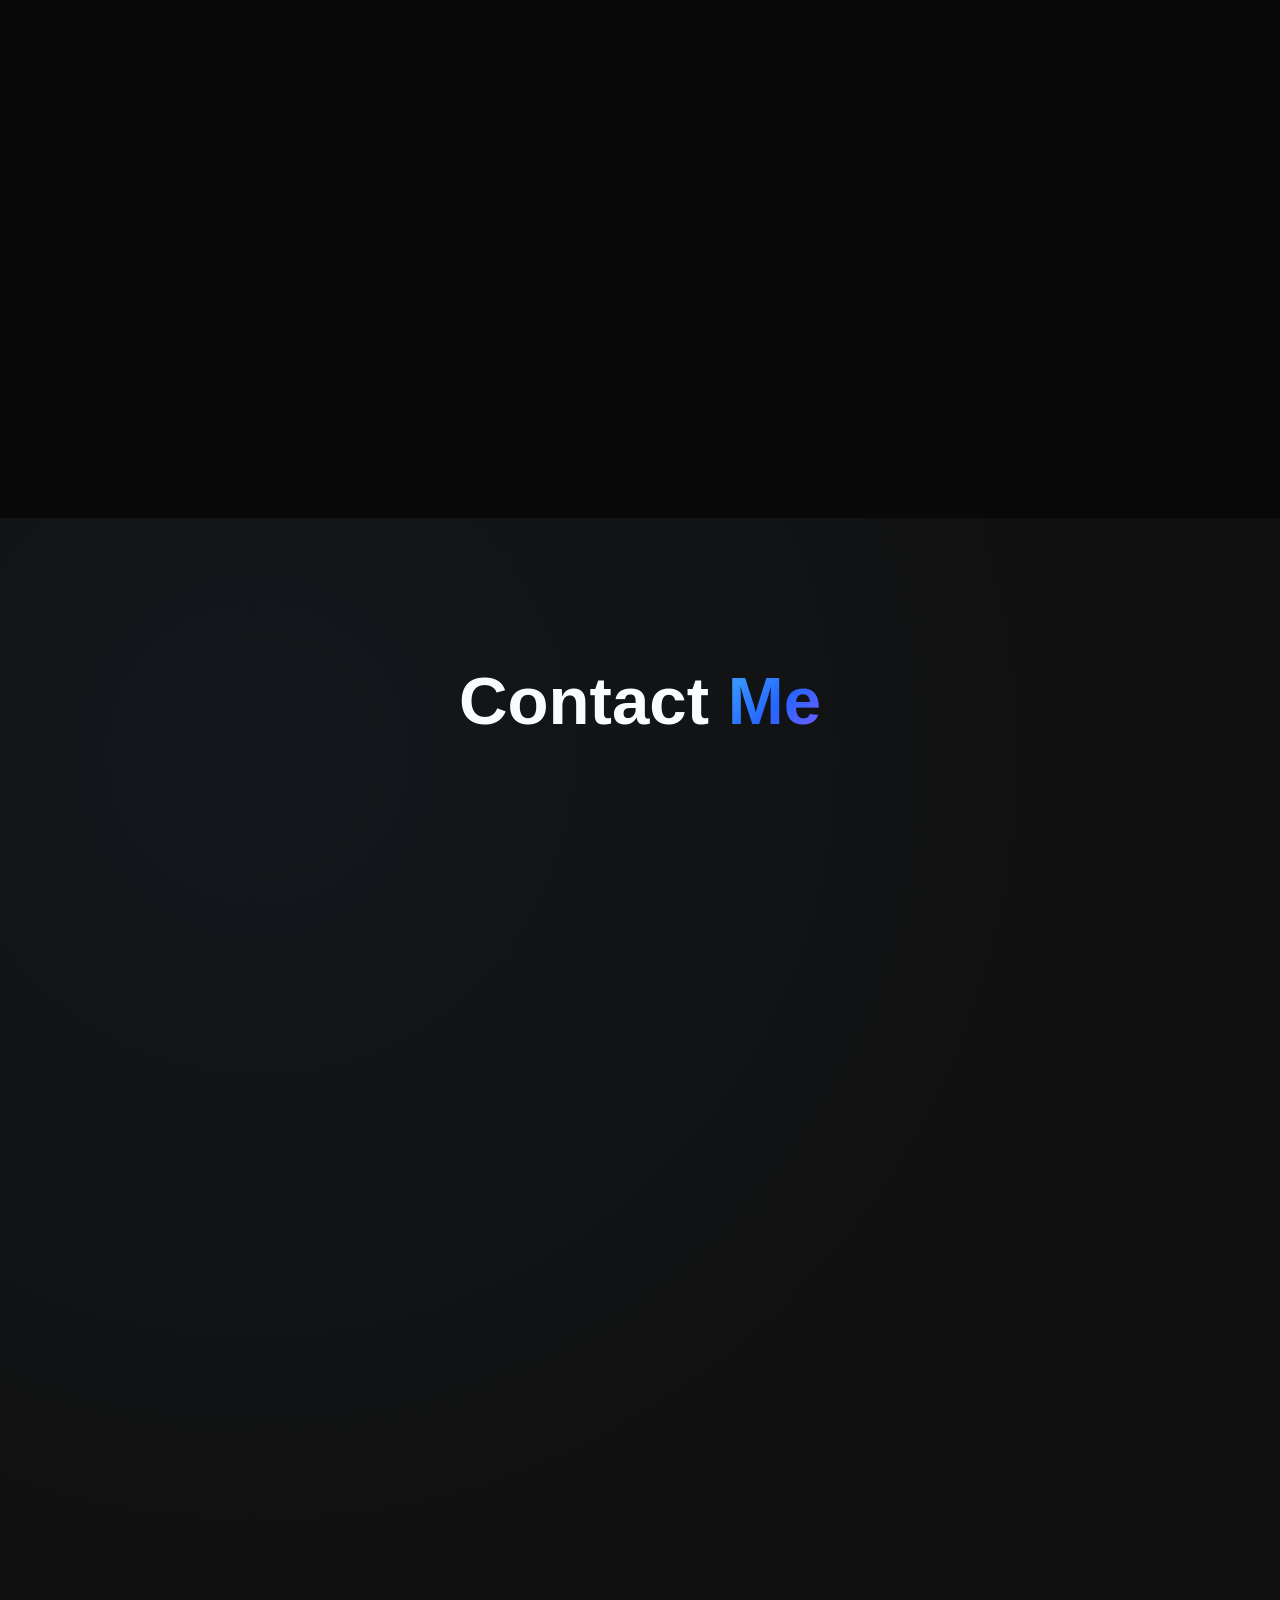
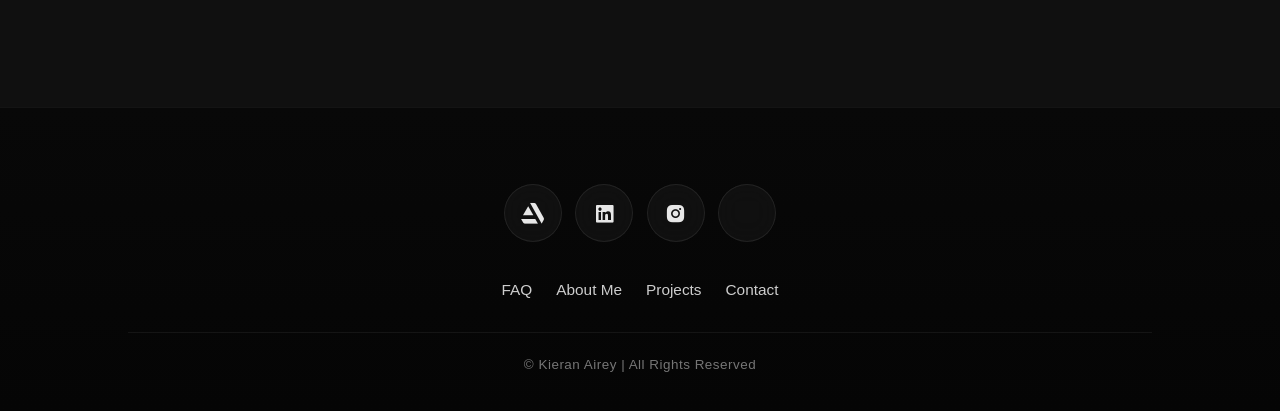
==== commit 3037ae35: "style" ====
--- a/Index.HTML
+++ b/Index.HTML
@@ -18,7 +18,7 @@
 <a href="#home" class="logo">
     Kieran <span>Airey</span>
  </a>
-<div>hi</div>
+
  <i class="bx bx-menu" id="menu-icon"></i>
 
  <nav class="navbar">
